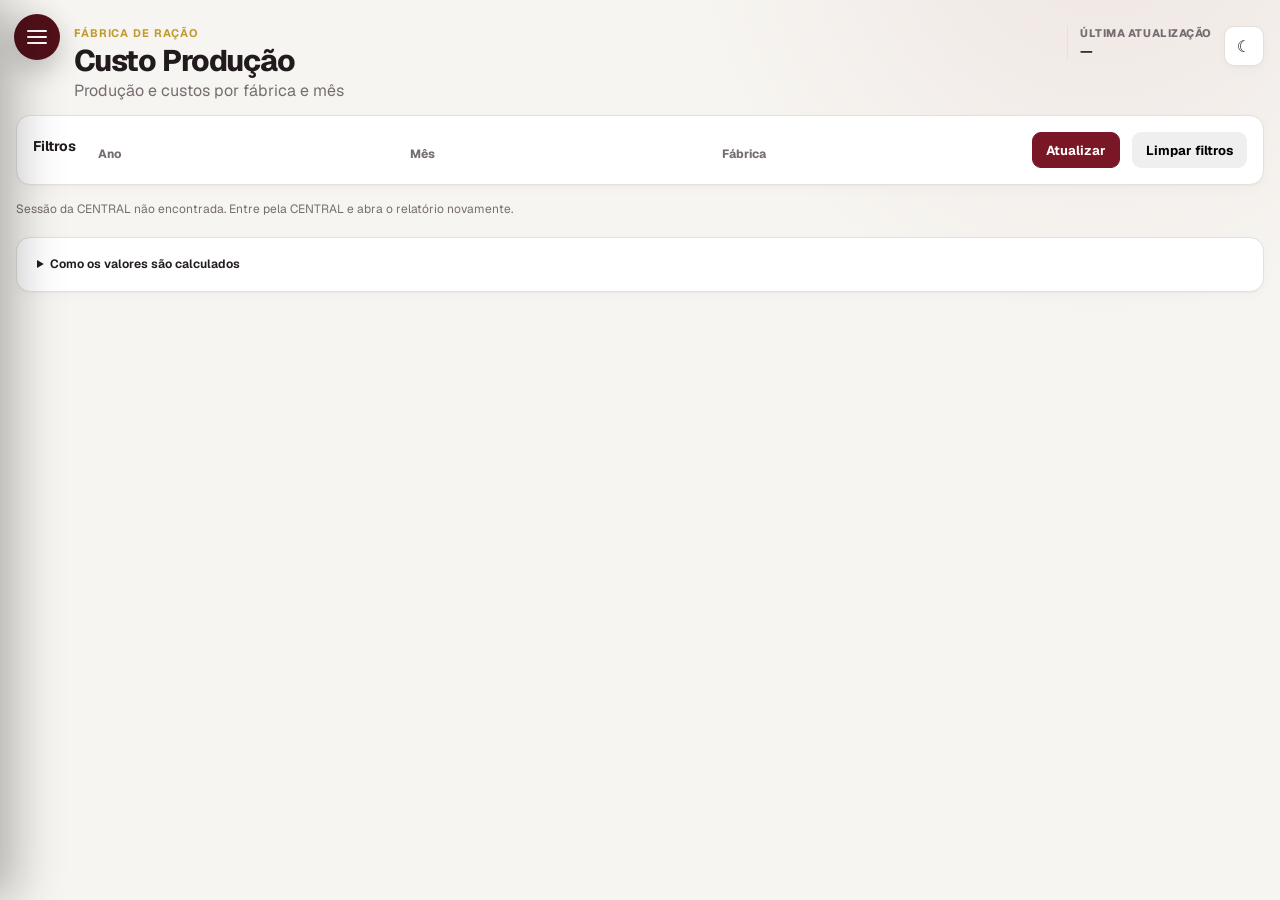
==== custo-producao.html @ 5d9fddc6 "Adiciona Custo Produção por fábrica e mês" ====
<!doctype html>
<html lang="pt-BR">
<head>
  <meta charset="utf-8"><meta name="viewport" content="width=device-width,initial-scale=1">
  <title>Custo Produção — Fábrica de Ração</title>
  <link rel="icon" href="assets/img/favicon-granja.png">
  <script>try{const t=localStorage.getItem('bi-fabrica-racao-theme');if(t)document.documentElement.dataset.theme=t;}catch(_){}</script>
  <link rel="stylesheet" href="assets/vendor/geist/index.css">
  <link rel="stylesheet" href="assets/css/app.css?v=20261118-filtros-indicador">
  <link rel="stylesheet" href="assets/css/custo-producao.css?v=20261127-1">
</head>
<body data-page="custo-producao">
<main class="app-shell">
  <header class="page-header">
    <div><p class="cost-eyebrow">FÁBRICA DE RAÇÃO</p><h1>Custo Produção</h1><p>Produção e custos por fábrica e mês</p></div>
    <div class="header-toolbar"><div class="update-meta"><span>Última atualização</span><strong id="costUpdated">—</strong></div><button class="icon-button" type="button" data-theme-toggle aria-label="Alternar tema"><span data-theme-icon>☾</span></button></div>
  </header>
  <section class="card cost-filters" aria-label="Filtros">
    <h2>Filtros</h2><div id="costFilters" class="cost-filter-fields"></div>
    <button class="button primary" id="costReload" type="button">Atualizar</button>
    <button class="button" id="costClear" type="button">Limpar filtros</button>
  </section>
  <p class="cost-context" id="costStatus" role="status">Consultando produção e custos…</p>
  <div id="costTables"></div>
  <details class="card cost-rules"><summary>Como os valores são calculados</summary>
    <p>Produção Ração: total de Produção Período, em kg. Dias de Produção: dias distintos com produção maior que zero no Resumo Gerencial. Produção Diária: produção do mês ÷ dias com produção.</p>
    <p>Matéria-prima, gastos operacionais e frete: totais de Custo Direto, Alocado Por Rateio e Frete Rateio da alocação por produto. Custo Total: soma desses três componentes. Custo/kg: cada custo ÷ produção total do mês.</p>
    <p>Variação: último mês selecionado menos o mês imediatamente anterior, quando disponível e selecionado. Nas três primeiras linhas compara quantidades; nas linhas de custos compara R$/kg. Os cálculos usam os valores sem arredondamento. Ausências aparecem como —.</p>
  </details>
</main>
<script src="assets/js/config.js"></script><script src="assets/js/api.js"></script>
<script src="assets/js/date-time.js"></script><script src="assets/js/theme.js"></script>
<script src="assets/js/filters.js"></script><script src="assets/js/custo-producao.js?v=20261127-1"></script>
<script src="assets/js/sidebar.js?v=custo-20261127-1"></script>
</body></html>
---- assets/vendor/geist/index.css ----
/* geist-cyrillic-ext-wght-normal */
@font-face {
  font-family: 'Geist Variable';
  font-style: normal;
  font-display: swap;
  font-weight: 100 900;
  src: url(./files/geist-cyrillic-ext-wght-normal.woff2) format('woff2-variations');
  unicode-range: U+0460-052F,U+1C80-1C8A,U+20B4,U+2DE0-2DFF,U+A640-A69F,U+FE2E-FE2F;
}

/* geist-cyrillic-wght-normal */
@font-face {
  font-family: 'Geist Variable';
  font-style: normal;
  font-display: swap;
  font-weight: 100 900;
  src: url(./files/geist-cyrillic-wght-normal.woff2) format('woff2-variations');
  unicode-range: U+0301,U+0400-045F,U+0490-0491,U+04B0-04B1,U+2116;
}

/* geist-vietnamese-wght-normal */
@font-face {
  font-family: 'Geist Variable';
  font-style: normal;
  font-display: swap;
  font-weight: 100 900;
  src: url(./files/geist-vietnamese-wght-normal.woff2) format('woff2-variations');
  unicode-range: U+0102-0103,U+0110-0111,U+0128-0129,U+0168-0169,U+01A0-01A1,U+01AF-01B0,U+0300-0301,U+0303-0304,U+0308-0309,U+0323,U+0329,U+1EA0-1EF9,U+20AB;
}

/* geist-latin-ext-wght-normal */
@font-face {
  font-family: 'Geist Variable';
  font-style: normal;
  font-display: swap;
  font-weight: 100 900;
  src: url(./files/geist-latin-ext-wght-normal.woff2) format('woff2-variations');
  unicode-range: U+0100-02BA,U+02BD-02C5,U+02C7-02CC,U+02CE-02D7,U+02DD-02FF,U+0304,U+0308,U+0329,U+1D00-1DBF,U+1E00-1E9F,U+1EF2-1EFF,U+2020,U+20A0-20AB,U+20AD-20C0,U+2113,U+2C60-2C7F,U+A720-A7FF;
}

/* geist-latin-wght-normal */
@font-face {
  font-family: 'Geist Variable';
  font-style: normal;
  font-display: swap;
  font-weight: 100 900;
  src: url(./files/geist-latin-wght-normal.woff2) format('woff2-variations');
  unicode-range: U+0000-00FF,U+0131,U+0152-0153,U+02BB-02BC,U+02C6,U+02DA,U+02DC,U+0304,U+0308,U+0329,U+2000-206F,U+20AC,U+2122,U+2191,U+2193,U+2212,U+2215,U+FEFF,U+FFFD;
}
---- assets/css/app.css ----
:root {
  color-scheme: light;

  --background: #f7f5f1;
  --foreground: #211b1d;

  --card: #ffffff;
  --card-foreground: #211b1d;

  --popover: #ffffff;
  --popover-foreground: #211b1d;

  --primary: #7a1726;
  --primary-foreground: #ffffff;
  --primary-2: #a52a3c;

  --secondary: #f2ede9;
  --secondary-foreground: #352d2f;

  --accent: #c29b2f;
  --accent-foreground: #211b1d;

  --muted: #f1ede8;
  --muted-foreground: #766d70;

  --border: #e6dfda;
  --input: #e6dfda;
  --ring: rgba(122, 23, 38, 0.24);

  --destructive: #a62532;

  --radius: 14px;

  --shadow-sm:
    0 1px 2px rgba(24, 18, 20, 0.03), 0 4px 14px rgba(24, 18, 20, 0.025);

  --shadow-md:
    0 1px 2px rgba(24, 18, 20, 0.04), 0 12px 34px rgba(24, 18, 20, 0.055);
}

.api-filter-progress { position:fixed; right:20px; bottom:18px; z-index:3000; display:flex; align-items:center; gap:10px; padding:12px 18px; border:1px solid var(--border); border-radius:10px; background:var(--card); color:var(--primary); box-shadow:0 5px 22px #0002; font-size:13px; font-weight:650; pointer-events:none; }
.api-filter-progress::before { content:""; width:15px; height:15px; border:2px solid var(--border); border-top-color:var(--primary); border-radius:50%; animation:api-filter-spin .8s linear infinite; }
@keyframes api-filter-spin { to { transform:rotate(360deg); } }
@media (prefers-reduced-motion:reduce) { .api-filter-progress::before { animation:none; } }

:root[data-theme="dark"] {
  color-scheme: dark;

  --background: #111113;
  --foreground: #f3eeee;

  --card: #171719;
  --card-foreground: #f3eeee;

  --popover: #1b1b1e;
  --popover-foreground: #f3eeee;

  --primary: #b84b5e;
  --primary-foreground: #ffffff;
  --primary-2: #8d2538;

  --secondary: #232326;
  --secondary-foreground: #f0e9e9;

  --accent: #d1ad42;
  --accent-foreground: #171719;

  --muted: #222225;
  --muted-foreground: #aaa0a3;

  --border: #2e2e33;
  --input: #333338;
  --ring: rgba(184, 75, 94, 0.28);

  --destructive: #d1505b;

  --shadow-sm: 0 1px 2px rgba(0, 0, 0, 0.28);

  --shadow-md: 0 16px 42px rgba(0, 0, 0, 0.32);
}

* {
  box-sizing: border-box;
}

html,
body {
  margin: 0;
  min-height: 100%;
}

body {
  background:
    radial-gradient(
      circle at 86% -10%,
      color-mix(in srgb, var(--primary) 7%, transparent),
      transparent 28%
    ),
    var(--background);

  color: var(--foreground);

  font-family:
    Inter,
    ui-sans-serif,
    system-ui,
    -apple-system,
    BlinkMacSystemFont,
    "Segoe UI",
    sans-serif;

  -webkit-font-smoothing: antialiased;
}

button,
select,
input {
  font: inherit;
}

.hidden {
  display: none !important;
}

.app-shell {
  width: min(1760px, calc(100% - 32px));
  margin: 0 auto;
  padding: 26px 0 42px;
}

.page-header {
  display: flex;
  align-items: flex-start;
  justify-content: space-between;
  gap: 24px;

  margin-bottom: 14px;
}

.page-header h1 {
  margin: 0 0 4px;

  font-size: clamp(23.8px, 1.785vw, 32.3px);
  line-height: 1.05;

  font-weight: 760;
  letter-spacing: -0.04em;
}

.page-header p {
  margin: 0;

  color: var(--muted-foreground);

  font-size: 13px;
}

.eyebrow {
  color: var(--accent);

  font-size: 10px;
  font-weight: 800;

  letter-spacing: 0.07em;
  text-transform: uppercase;
}

.header-toolbar {
  display: flex;
  align-items: center;
  gap: 10px;
}

.icon-button {
  min-width: 40px;
  height: 40px;

  display: inline-flex;
  align-items: center;
  justify-content: center;
  gap: 8px;

  padding: 0 11px;

  border: 1px solid var(--border);
  border-radius: 10px;

  background: var(--card);
  color: var(--foreground);

  cursor: pointer;
  text-decoration: none;

  box-shadow: var(--shadow-sm);
}

.icon-button:hover {
  background: var(--secondary);
}

.icon-button-label {
  min-width: auto;

  color: var(--primary);

  font-size: 12px;
  font-weight: 700;
}

.update-meta {
  padding-left: 12px;

  border-left: 1px solid var(--border);
}

.update-meta span {
  display: block;

  margin-bottom: 2px;

  color: var(--muted-foreground);

  font-size: 9px;
  font-weight: 800;

  letter-spacing: 0.05em;
  text-transform: uppercase;
}

.update-meta strong {
  display: block;

  font-size: 11px;
  font-weight: 650;
}

.card {
  border: 1px solid var(--border);
  border-radius: var(--radius);

  background: var(--card);
  color: var(--card-foreground);

  box-shadow: var(--shadow-sm);
}

.filter-card {
  margin-bottom: 16px;
  padding: 14px;
}

.filter-card-top {
  display: flex;
  align-items: flex-start;
  justify-content: space-between;
  gap: 16px;

  margin-bottom: 12px;
}

.filter-card-top h2 {
  margin: 0;

  font-size: 13px;
}

.filter-card-top p {
  margin: 2px 0 0;

  color: var(--muted-foreground);

  font-size: 10px;
}

.filters-grid {
  display: grid;
  gap: 9px;
}

.first-page-filters {
  grid-template-columns: repeat(6, minmax(145px, 1fr));
}

.details-filters {
  grid-template-columns: repeat(5, minmax(145px, 1fr));
}

.filter-field {
  min-width: 0;
}

.filter-field > span {
  display: block;

  margin: 0 0 5px 2px;

  color: var(--muted-foreground);

  font-size: 9px;
  font-weight: 750;
}

.filter-field select {
  width: 100%;
  min-height: 40px;

  padding: 0 11px;

  border: 1px solid var(--input);
  border-radius: 9px;

  background: var(--background);
  color: var(--foreground);
}

.button {
  min-height: 36px;

  padding: 0 13px;

  border: 1px solid transparent;
  border-radius: 9px;

  cursor: pointer;

  font-size: 11px;
  font-weight: 700;
}

.button-ghost-danger {
  border-color: color-mix(in srgb, var(--destructive) 22%, var(--border));

  background: color-mix(in srgb, var(--destructive) 8%, var(--card));

  color: var(--destructive);
}

.button-ghost-danger:hover {
  background: var(--destructive);
  color: #fff;
}

/* Choices.js */
.choices {
  margin: 0 !important;
}

.choices__inner {
  min-height: 40px !important;

  display: flex;
  align-items: center;

  padding: 6px 32px 6px 10px !important;

  border: 1px solid var(--input) !important;
  border-radius: 9px !important;

  background: var(--background) !important;
  color: var(--foreground) !important;

  font-size: 12px !important;
}

.is-focused .choices__inner,
.is-open .choices__inner {
  border-color: var(--primary) !important;

  box-shadow: 0 0 0 3px var(--ring) !important;
}

.choices__list--single {
  padding: 0 !important;
}

.choices__list--dropdown,
.choices__list[aria-expanded] {
  z-index: 60 !important;

  margin-top: 6px !important;

  border: 1px solid var(--border) !important;
  border-radius: 10px !important;

  background: var(--popover) !important;
  color: var(--popover-foreground) !important;

  box-shadow: var(--shadow-md) !important;
}

.choices__input {
  border: 1px solid var(--border) !important;
  border-radius: 8px !important;

  background: var(--background) !important;
  color: var(--foreground) !important;
}

.choices__item--selectable.is-highlighted {
  background: var(--secondary) !important;
  color: var(--foreground) !important;
}

/* Alert */
.alert {
  margin-bottom: 14px;
  padding: 11px 13px;

  border-radius: 10px;

  font-size: 11px;
}

.alert-error {
  border: 1px solid color-mix(in srgb, var(--destructive) 34%, var(--border));

  background: color-mix(in srgb, var(--destructive) 9%, var(--card));

  color: var(--destructive);
}

/* First page grid */
.dashboard-grid {
  display: grid;
  grid-template-columns: repeat(3, minmax(0, 1fr));

  gap: 12px;
}

.metric-card {
  min-width: 0;

  padding: 13px;

  border: 1px solid var(--border);
  border-radius: var(--radius);

  background: var(--card);

  box-shadow: var(--shadow-sm);
}

.metric-card-wide {
  grid-column: span 2;
}

.metric-card-header {
  display: flex;
  align-items: center;
  justify-content: space-between;
  gap: 10px;

  padding-bottom: 9px;
  margin-bottom: 3px;

  border-bottom: 1px solid var(--border);
}

.metric-card-header h2 {
  margin: 0;

  color: var(--primary);

  font-size: 13px;
}

.metric-card-header p {
  margin: 2px 0 0;

  color: var(--muted-foreground);

  font-size: 9px;
}

.card-actions {
  display: flex;
  align-items: center;
  gap: 5px;
}

.mini-button,
.details-button {
  height: 28px;

  display: inline-flex;
  align-items: center;
  justify-content: center;

  padding: 0 8px;

  border: 1px solid var(--border);
  border-radius: 8px;

  background: var(--background);
  color: var(--muted-foreground);

  cursor: pointer;
  text-decoration: none;

  font-size: 9px;
  font-weight: 700;
}

.details-button:hover,
.mini-button:hover {
  background: var(--secondary);
  color: var(--primary);
}

.metric-table-wrapper {
  width: 100%;
  overflow-x: auto;

  scrollbar-width: thin;
}

.metric-table {
  width: 100%;
  min-width: 410px;

  border-collapse: separate;
  border-spacing: 0;

  font-size: 10px;
}

.metric-table th,
.metric-table td {
  padding: 5px 7px;

  border-bottom: 1px solid var(--border);

  text-align: right;
  white-space: nowrap;

  font-variant-numeric: tabular-nums;
}

.metric-table thead th {
  background: var(--card);
  color: var(--primary);

  font-size: 9px;
}

.metric-table .month-cell {
  text-align: left;

  color: var(--muted-foreground);
}

.metric-table tbody tr:hover {
  background: var(--secondary);
}

.metric-table .total-row {
  background: var(--secondary);

  font-weight: 800;
}

.metric-table .total-row .month-cell {
  color: var(--primary);
}

.metric-value-link {
  display: block;

  margin: -5px -7px;
  padding: 5px 7px;

  color: inherit;
  text-decoration: none;

  border-radius: 5px;
}

.metric-value-link:hover {
  background: color-mix(in srgb, var(--primary) 8%, transparent);

  color: var(--primary);
}

.table-sort-button {
  width: 100%;

  display: inline-flex;
  align-items: center;
  justify-content: flex-end;
  gap: 3px;

  padding: 0;

  border: 0;

  background: transparent;
  color: inherit;

  cursor: pointer;

  font: inherit;
  font-weight: inherit;
}

.table-sort-button-month {
  justify-content: flex-start;
}

.sort-icon {
  color: var(--muted-foreground);

  font-size: 8px;
}

.skeleton {
  height: 330px;

  border: 1px solid var(--border);
  border-radius: var(--radius);

  background: linear-gradient(
    90deg,
    var(--card) 0%,
    var(--secondary) 45%,
    var(--card) 100%
  );

  background-size: 220% 100%;

  animation: skeleton 1.2s ease infinite;
}

@keyframes skeleton {
  to {
    background-position: -120% 0;
  }
}

/* Details */
.back-link {
  display: inline-block;

  margin-bottom: 9px;

  color: var(--primary);

  text-decoration: none;

  font-size: 10px;
  font-weight: 700;
}

.details-top-grid {
  display: grid;
  grid-template-columns:
    minmax(190px, 0.62fr)
    minmax(0, 1.5fr)
    minmax(0, 1.5fr);

  gap: 12px;

  margin-bottom: 12px;
}

.metric-summary-card,
.chart-card {
  padding: 15px;
}

.card-heading-row {
  display: flex;
  align-items: flex-start;
  justify-content: space-between;
  gap: 12px;
}

.card-heading-row h2 {
  margin: 2px 0 0;

  font-size: 14px;
}

.card-heading-row p {
  margin: 3px 0 0;

  color: var(--muted-foreground);

  font-size: 10px;
}

.card-kicker {
  color: var(--muted-foreground);

  font-size: 9px;
  font-weight: 800;

  text-transform: uppercase;
  letter-spacing: 0.055em;
}

.metric-summary-value {
  margin-top: 38px;

  font-size: clamp(38px, 4vw, 58px);
  font-weight: 760;

  letter-spacing: -0.055em;
}

.metric-summary-caption {
  margin-top: 6px;

  color: var(--muted-foreground);

  font-size: 10px;
}

.mini-link {
  color: var(--primary);

  font-size: 9px;
  font-weight: 700;

  text-decoration: none;
}

.chart {
  width: 100%;
}

.chart-ranking {
  height: 360px;
}

.ranking-scroll { overflow-y:auto; overflow-x:hidden; overscroll-behavior:contain; scrollbar-gutter:stable; min-width:0; }
.ranking-scroll:focus-visible { outline:2px solid var(--primary); outline-offset:2px; }
.ranking-context, .ranking-reconciliation { color:var(--muted-foreground); font-size:12px; line-height:1.5; margin:6px 0 12px; }
.ranking-reconciliation { padding-top:10px; border-top:1px solid var(--border); }

.chart-evolution {
  height: 390px;
}

.evolution-card {
  padding: 15px;
}

.updating-pill {
  position: fixed;
  right: 18px;
  bottom: 18px;

  z-index: 1000;

  display: inline-flex;
  align-items: center;
  gap: 8px;

  padding: 9px 12px;

  border: 1px solid var(--border);
  border-radius: 999px;

  background: var(--popover);
  color: var(--popover-foreground);

  box-shadow: var(--shadow-md);

  font-size: 10px;
  font-weight: 700;
}

.spinner {
  width: 12px;
  height: 12px;

  border: 2px solid var(--border);
  border-top-color: var(--primary);
  border-radius: 50%;

  animation: spin 0.65s linear infinite;
}

@keyframes spin {
  to {
    transform: rotate(360deg);
  }
}

/* Dialog */
.dialog-layer {
  position: fixed;
  inset: 0;

  z-index: 9999;

  display: grid;
  place-items: center;

  padding: 18px;
}

.dialog-backdrop {
  position: absolute;
  inset: 0;

  background: rgba(0, 0, 0, 0.44);
  backdrop-filter: blur(4px);
}

.dialog-card {
  position: relative;
  z-index: 1;

  width: min(620px, 100%);
  max-height: 90vh;

  overflow-y: auto;

  padding: 18px;

  border: 1px solid var(--border);
  border-radius: 16px;

  background: var(--popover);
  color: var(--popover-foreground);

  box-shadow: var(--shadow-md);
}

.dialog-header {
  display: flex;
  align-items: flex-start;
  justify-content: space-between;
  gap: 18px;

  margin-bottom: 16px;
}

.dialog-header h2 {
  margin: 3px 0 0;
}

.info-block {
  margin-bottom: 14px;
}

.info-block > span {
  display: block;

  margin-bottom: 5px;

  color: var(--muted-foreground);

  font-size: 9px;
  font-weight: 800;

  text-transform: uppercase;
}

.info-block p {
  margin: 0;

  font-size: 12px;
  line-height: 1.55;
}

.code-inline {
  padding: 10px;

  border: 1px solid var(--border);
  border-radius: 9px;

  background: var(--background);

  font-family: Consolas, monospace;
  font-size: 11px;
}

.notice {
  margin: 12px 0;
  padding: 10px;

  border: 1px solid var(--border);
  border-radius: 9px;

  background: color-mix(in srgb, var(--accent) 10%, var(--card));

  font-size: 11px;
}

.notice p {
  margin: 4px 0 0;
}

.code-details summary {
  cursor: pointer;

  color: var(--primary);

  font-size: 10px;
  font-weight: 700;
}

.code-details pre {
  overflow-x: auto;

  padding: 12px;

  border-radius: 10px;

  background: #0d0d0f;
  color: #f4efef;

  font-size: 10px;
}

/* Formulas page compatibility */
.formula-grid {
  display: grid;
  grid-template-columns: repeat(2, minmax(0, 1fr));

  gap: 12px;
}

.formula-card {
  padding: 15px;

  border: 1px solid var(--border);
  border-radius: var(--radius);

  background: var(--card);

  box-shadow: var(--shadow-sm);
}

.formula-title h2 {
  margin: 0;

  color: var(--primary);
}

.formula-title span {
  color: var(--muted-foreground);

  font-size: 9px;
}

.formula-section {
  margin-top: 13px;
}

.formula-section strong {
  display: block;

  margin-bottom: 5px;

  color: var(--muted-foreground);

  font-size: 9px;

  text-transform: uppercase;
}

.formula-section p {
  margin: 0;

  font-size: 11px;
}

/* Responsive */
@media (max-width: 1300px) {
  .first-page-filters {
    grid-template-columns: repeat(3, minmax(180px, 1fr));
  }

  .details-filters {
    grid-template-columns: repeat(3, minmax(170px, 1fr));
  }

  .dashboard-grid {
    grid-template-columns: repeat(2, minmax(0, 1fr));
  }

  .details-top-grid {
    grid-template-columns: repeat(2, minmax(0, 1fr));
  }

  .metric-summary-card {
    grid-column: 1 / -1;
  }
}

@media (max-width: 780px) {
  .app-shell {
    width: min(100% - 18px, 1760px);
    padding-top: 16px;
  }

  .page-header {
    flex-direction: column;
    gap: 12px;
  }

  .header-toolbar {
    width: 100%;
  }

  .update-meta {
    margin-left: auto;
  }

  .filter-card-top p {
    display: none;
  }

  .first-page-filters,
  .details-filters,
  .dashboard-grid,
  .details-top-grid,
  .formula-grid {
    grid-template-columns: 1fr;
  }

  .metric-card-wide {
    grid-column: span 1;
  }

  .chart-ranking {
    height: 330px;
  }

  .chart-evolution {
    height: 350px;
  }

  .metric-summary-card {
    grid-column: auto;
  }
}

/* ============================================================
   V5.1 - LEGIBILIDADE E FILTROS NATIVOS ESTÁVEIS
   ============================================================ */

body {
  font-size: 15px;
}

.page-header h1 {
  font-size: clamp(28.9px, 2.0825vw, 37.4px);
}

.page-header p {
  font-size: 15px;
}

.eyebrow {
  font-size: 12px;
}

.update-meta span {
  font-size: 10px;
}

.update-meta strong {
  font-size: 13px;
}

.icon-button-label {
  font-size: 13px;
}

.filter-card-top h2 {
  font-size: 15px;
}

.filter-card-top p {
  font-size: 12px;
}

.filter-field > span {
  margin-bottom: 6px;
  font-size: 11px;
}

.filter-field select {
  min-height: 44px;
  padding: 0 38px 0 12px;

  border: 1px solid var(--input);
  border-radius: 10px;

  background-color: var(--background);
  color: var(--foreground);

  font-size: 14px;

  cursor: pointer;

  outline: none;

  transition:
    border-color 0.16s ease,
    box-shadow 0.16s ease,
    background-color 0.16s ease;
}

.filter-field select:hover {
  border-color: color-mix(in srgb, var(--primary) 45%, var(--border));
}

.filter-field select:focus {
  border-color: var(--primary);

  box-shadow: 0 0 0 3px var(--ring);
}

.button {
  font-size: 12px;
}

.metric-card-header h2 {
  font-size: 15px;
}

.metric-card-header p {
  font-size: 11px;
}

.mini-button,
.details-button {
  height: 30px;
  font-size: 10px;
}

.metric-table {
  min-width: 430px;
  font-size: 11.5px;
}

.metric-table thead th {
  font-size: 10.5px;
}

.metric-table th,
.metric-table td {
  padding: 6px 8px;
}

.card-heading-row h2 {
  font-size: 16px;
}

.card-heading-row p,
.metric-summary-caption {
  font-size: 11px;
}

.card-kicker {
  font-size: 10px;
}

.back-link {
  font-size: 11px;
}

.formula-title h2 {
  font-size: 17px;
}

.formula-section strong {
  font-size: 10px;
}

.formula-section p {
  font-size: 12px;
}

/* A V5.1 não depende mais de Choices.js.
   Mantemos esse fallback para evitar qualquer resíduo visual
   caso o navegador ainda tenha o CSS antigo em cache. */
.choices {
  display: none !important;
}

.filter-field select {
  display: block !important;
  visibility: visible !important;
  opacity: 1 !important;
  pointer-events: auto !important;
  position: relative !important;
  z-index: 2;
}

@media (max-width: 780px) {
  .page-header h1 {
    font-size: 25.5px;
  }

  .filter-field select {
    min-height: 46px;
    font-size: 15px;
  }

  .metric-table {
    font-size: 12px;
  }
}

/* ============================================================
   V5.2 - GEIST + +1 ponto de legibilidade
   ============================================================ */

body {
  font-family:
    "Geist Variable",
    "Geist",
    ui-sans-serif,
    system-ui,
    -apple-system,
    BlinkMacSystemFont,
    "Segoe UI",
    sans-serif;

  font-size: 16px;
}

.page-header h1 {
  font-size: clamp(29.75px, 2.125vw, 38.25px);
}

.page-header p {
  font-size: 16px;
}

.eyebrow {
  font-size: 13px;
}

.update-meta span {
  font-size: 11px;
}

.update-meta strong,
.icon-button-label {
  font-size: 14px;
}

.filter-card-top h2 {
  font-size: 16px;
}

.filter-card-top p {
  font-size: 13px;
}

.filter-field > span {
  font-size: 12px;
}

.filter-field select {
  min-height: 46px;
  font-size: 15px;
}

.button {
  font-size: 13px;
}

.metric-card-header h2 {
  font-size: 16px;
}

.metric-card-header p {
  font-size: 12px;
}

.mini-button,
.details-button {
  font-size: 11px;
}

.metric-table {
  font-size: 12.5px;
}

.metric-table thead th {
  font-size: 11.5px;
}

.card-heading-row h2 {
  font-size: 17px;
}

.card-heading-row p,
.metric-summary-caption {
  font-size: 12px;
}

.card-kicker,
.back-link {
  font-size: 11px;
}

.details-filters-with-indicator {
  grid-template-columns: repeat(6, minmax(140px, 1fr));
}

/* Primeira tela passa a ter 7 filtros: 3 + 4 em telas intermediárias. */
.first-page-filters {
  grid-template-columns: repeat(7, minmax(130px, 1fr));
}

@media (max-width: 1500px) {
  .first-page-filters {
    grid-template-columns: repeat(4, minmax(160px, 1fr));
  }

  .details-filters-with-indicator {
    grid-template-columns: repeat(3, minmax(170px, 1fr));
  }
}

@media (max-width: 780px) {
  .page-header h1 {
    font-size: 26.35px;
  }

  .first-page-filters,
  .details-filters-with-indicator {
    grid-template-columns: 1fr;
  }

  .filter-field select {
    font-size: 16px;
  }

  .metric-table {
    font-size: 13px;
  }
}

/* ============================================================
   V6 STATIC / MOBILE
   ============================================================ */

.static-note {
  margin-top: 8px;
  font-size: 12px;
  color: var(--muted-foreground);
}

@media (max-width: 640px) {
  .app-shell {
    padding-left: 14px;
    padding-right: 14px;
  }

  .page-header {
    gap: 18px;
  }

  .header-toolbar {
    width: 100%;
    justify-content: space-between;
    flex-wrap: wrap;
  }

  .filter-card {
    padding: 14px;
  }

  .metric-card {
    min-width: 0;
  }

  .metric-card-header {
    align-items: flex-start;
    gap: 12px;
  }

  .metric-table-wrapper {
    -webkit-overflow-scrolling: touch;
    scrollbar-width: thin;
  }

  .metric-value-link {
    min-height: 32px;
    display: inline-flex;
    align-items: center;
  }

  .chart {
    min-height: 330px;
  }

  .chart-ranking {
    min-height: 420px;
  }

  .chart-evolution {
    min-height: 360px;
  }
}

/* ============================================================
   V7.2 - PERÍODO + CHECKBOX MULTISELECT
   ============================================================ */

.date-range-toolbar {
  width: min(560px, 100%);
  margin: -10px 0 12px auto;
  padding: 10px 12px;

  display: grid;
  grid-template-columns:
    auto minmax(130px, 1fr)
    auto minmax(130px, 1fr)
    32px;
  align-items: end;
  gap: 8px;

  border: 1px solid var(--border);
  border-radius: 12px;

  background: var(--card);
  box-shadow: var(--shadow-sm);
}

.date-range-title {
  align-self: center;
  display: flex;
  flex-direction: column;
  padding-right: 4px;
}

.date-range-title span,
.date-range-field span {
  font-size: 10px;
  font-weight: 750;
  color: var(--muted-foreground);
  text-transform: uppercase;
  letter-spacing: 0.04em;
}

.date-range-title strong {
  font-size: 12px;
  white-space: nowrap;
}

.date-range-field {
  display: flex;
  flex-direction: column;
  gap: 4px;
}

.date-range-field input {
  width: 100%;
  min-height: 36px;
  padding: 0 9px;

  border: 1px solid var(--input);
  border-radius: 9px;

  color: var(--foreground);
  background: var(--background);

  font: inherit;
  font-size: 12px;
  outline: none;
}

.date-range-field input:focus {
  border-color: var(--primary);
  box-shadow: 0 0 0 3px var(--ring);
}

.date-range-between {
  align-self: end;
  padding-bottom: 9px;
  font-size: 11px;
  color: var(--muted-foreground);
}

.date-range-clear {
  width: 32px;
  height: 36px;
  display: inline-flex;
  align-items: center;
  justify-content: center;

  border: 1px solid var(--border);
  border-radius: 9px;

  background: transparent;
  color: var(--muted-foreground);

  cursor: pointer;
  font-size: 18px;
}

.date-range-clear:hover {
  color: var(--foreground);
  background: var(--muted);
}

.checkbox-multiselect {
  position: relative;
  width: 100%;
}

.checkbox-multiselect-trigger {
  width: 100%;
  min-height: 40px;
  padding: 0 11px;

  display: flex;
  align-items: center;
  justify-content: space-between;
  gap: 10px;

  border: 1px solid var(--input);
  border-radius: 9px;

  background: var(--background);
  color: var(--foreground);

  font: inherit;
  font-size: 12px;
  text-align: left;
  cursor: pointer;
  outline: none;
}

.checkbox-multiselect-trigger:hover {
  border-color: color-mix(in srgb, var(--primary) 45%, var(--border));
}

.checkbox-multiselect.open .checkbox-multiselect-trigger {
  border-color: var(--primary);
  box-shadow: 0 0 0 3px var(--ring);
}

.checkbox-multiselect-trigger.has-selection .checkbox-multiselect-label {
  font-weight: 700;
}

.checkbox-multiselect-label {
  overflow: hidden;
  text-overflow: ellipsis;
  white-space: nowrap;
}

.checkbox-multiselect-chevron {
  flex: 0 0 auto;
  transition: transform 0.16s ease;
}

.checkbox-multiselect.open .checkbox-multiselect-chevron {
  transform: rotate(180deg);
}

.checkbox-multiselect-panel {
  position: absolute;
  z-index: 90;
  top: calc(100% + 6px);
  left: 0;

  width: max(100%, 260px);
  max-width: 380px;
  display: none;

  border: 1px solid var(--border);
  border-radius: 12px;

  background: var(--popover);
  color: var(--popover-foreground);
  box-shadow: var(--shadow-md);

  overflow: hidden;
}

.checkbox-multiselect.open .checkbox-multiselect-panel {
  display: block;
}

.checkbox-multiselect-search-wrap {
  padding: 9px;
  border-bottom: 1px solid var(--border);
}

.checkbox-multiselect-search {
  width: 100%;
  min-height: 36px;
  padding: 0 10px;

  border: 1px solid var(--input);
  border-radius: 8px;

  background: var(--background);
  color: var(--foreground);

  font: inherit;
  font-size: 12px;
  outline: none;
}

.checkbox-multiselect-search:focus {
  border-color: var(--primary);
}

.checkbox-multiselect-list {
  max-height: 290px;
  overflow-y: auto;
  padding: 6px;
}

.checkbox-option {
  min-height: 36px;
  padding: 6px 8px;

  display: flex;
  align-items: center;
  gap: 9px;

  border-radius: 8px;

  cursor: pointer;
  user-select: none;
  font-size: 12px;
}

.checkbox-option[hidden] { display: none; }

.checkbox-option:hover {
  background: var(--muted);
}

.checkbox-option input {
  width: 16px;
  height: 16px;
  margin: 0;
  accent-color: var(--primary);
}

.checkbox-option-all {
  margin-bottom: 4px;
  border-bottom: 1px solid var(--border);
  border-radius: 8px 8px 0 0;
  font-weight: 700;
}

.formula-fx {
  font-size: 10px;
  font-weight: 850;
  letter-spacing: -0.02em;
}

@media (max-width: 860px) {
  .date-range-toolbar {
    width: 100%;
    margin-top: 0;
    grid-template-columns:
      minmax(0, 1fr)
      minmax(0, 1fr)
      32px;
  }

  .date-range-title {
    grid-column: 1 / -1;
  }

  .date-range-between {
    display: none;
  }

  .checkbox-multiselect-panel {
    width: 100%;
    max-width: none;
  }
}

/* ============================================================
   V7.3 - ANO/MÊS CHECKBOX NAS DUAS TELAS
   ============================================================ */

.first-page-filters {
  grid-template-columns: repeat(9, minmax(118px, 1fr));
}

.checkbox-multiselect-panel {
  min-width: 220px;
}

.checkbox-option {
  min-height: 34px;
  padding: 7px 9px;
  border-radius: 0;
}

.checkbox-option-all {
  margin-bottom: 2px;
  border-bottom: 1px solid var(--border);
}

.checkbox-option input {
  flex: 0 0 auto;
}

@media (max-width: 1500px) {
  .first-page-filters {
    grid-template-columns: repeat(5, minmax(145px, 1fr));
  }
}

@media (max-width: 980px) {
  .first-page-filters {
    grid-template-columns: repeat(3, minmax(145px, 1fr));
  }
}

@media (max-width: 640px) {
  .first-page-filters {
    grid-template-columns: 1fr;
  }
}

/* ============================================================
   V7.4 - ANO/MÊS PRIMEIROS + FILTRO EFETIVO
   ============================================================ */

.first-page-filters {
  grid-template-columns: repeat(9, minmax(118px, 1fr));
}

@media (max-width: 1500px) {
  .first-page-filters {
    grid-template-columns: repeat(5, minmax(145px, 1fr));
  }
}

@media (max-width: 980px) {
  .first-page-filters {
    grid-template-columns: repeat(3, minmax(145px, 1fr));
  }
}

@media (max-width: 640px) {
  .first-page-filters {
    grid-template-columns: 1fr;
  }
}

/* Allow grid/flex children to shrink to the viewport. */
.app-shell,
.filters-grid > *,
.details-top-grid > *,
.dashboard-grid > *,
.formula-grid > *,
.page-header > *,
.card-heading-row > *,
.filter-card-top > *,
.chart-card,
.chart-ranking,
.chart-evolution,
.metric-summary-card {
  min-width: 0;
}

.chart {
  width: 100%;
  max-width: 100%;
}

.page-header h1,
.card-heading-row h2,
.metric-summary-value,
.checkbox-option span {
  overflow-wrap: anywhere;
}

.checkbox-multiselect-panel {
  min-width: 0;
  width: 100%;
  max-width: 100%;
}

.checkbox-multiselect-label {
  min-width: 0;
}

@media (max-width: 780px) {
  .filter-card-top,
  .metric-card-header {
    flex-wrap: wrap;
  }

  .metric-summary-value {
    font-size: clamp(30px, 9vw, 48px);
  }
}

/* ==========================================================
   V7.6 - NAVEGAÇÃO LATERAL GRANA BRASÍLIA
   ========================================================== */

:root {
  --brand-sidebar: #521019;
  --brand-sidebar-hover: #641522;
  --brand-sidebar-active: #6f1b28;
  --brand-sidebar-gold: #c69b19;
}

.side-nav-root {
  position: fixed;
  inset: 0 auto 0 0;
  z-index: 1400;
  pointer-events: none;
}

.side-nav-rail {
  position: fixed;
  left: 0;
  top: 18px;
  width: 48px;
  min-height: 92px;
  padding: 10px 7px;
  border: 0;
  border-radius: 0 12px 12px 0;
  background: var(--brand-sidebar);
  box-shadow: 0 10px 28px rgb(0 0 0 / 22%);
  color: #fff;
  display: flex;
  flex-direction: column;
  align-items: center;
  justify-content: center;
  gap: 12px;
  cursor: pointer;
  pointer-events: auto;
  transition:
    transform 0.18s ease,
    background 0.18s ease;
}

.side-nav-rail:hover {
  background: var(--brand-sidebar-hover);
  transform: translateX(2px);
}

.side-nav-mark {
  width: 30px;
  height: 30px;
  object-fit: contain;
}

.side-nav-hamburger {
  width: 21px;
  display: grid;
  gap: 4px;
}

.side-nav-hamburger i {
  height: 2px;
  width: 100%;
  display: block;
  background: currentColor;
  border-radius: 999px;
}

.side-nav-overlay {
  position: fixed;
  inset: 0;
  background: rgb(8 13 22 / 45%);
  opacity: 0;
  visibility: hidden;
  pointer-events: none;
  transition:
    opacity 0.2s ease,
    visibility 0.2s ease;
}

.side-nav-panel {
  position: fixed;
  inset: 0 auto 0 0;
  width: min(270px, calc(100vw - 40px));
  padding: 18px 14px 22px;
  background: linear-gradient(180deg, #521019 0%, #451019 100%);
  color: #fff;
  box-shadow: 18px 0 48px rgb(0 0 0 / 30%);
  transform: translateX(-102%);
  pointer-events: auto;
  transition: transform 0.22s ease;
  display: flex;
  flex-direction: column;
}

.side-nav-root.open .side-nav-panel {
  transform: translateX(0);
}
.side-nav-root.open .side-nav-overlay {
  opacity: 1;
  visibility: visible;
  pointer-events: auto;
}
.side-nav-root.open .side-nav-rail {
  visibility: hidden;
}

.side-nav-brand {
  padding: 2px 4px 0;
}

.side-nav-panel-head {
  display: flex;
  align-items: flex-start;
  justify-content: space-between;
  gap: 10px;
}

.side-nav-logo {
  width: 185px;
  max-width: calc(100% - 42px);
  height: auto;
  object-fit: contain;
}

.side-nav-close {
  width: 32px;
  height: 32px;
  border: 1px solid rgb(255 255 255 / 16%);
  border-radius: 8px;
  background: transparent;
  color: rgb(255 255 255 / 84%);
  font: inherit;
  font-size: 22px;
  line-height: 1;
  cursor: pointer;
}

.side-nav-close:hover {
  background: rgb(255 255 255 / 8%);
}

.side-nav-section-title {
  margin-top: 10px;
  padding: 0 2px 7px;
  color: var(--brand-sidebar-gold);
  border-bottom: 1px solid rgb(198 155 25 / 30%);
  font-size: 11px;
  line-height: 1.2;
  font-weight: 800;
  letter-spacing: 0.02em;
  text-align: center;
  width: 100%;
  display: block; /* ou block, se já não for */
}

.side-nav-links {
  display: grid;
  gap: 3px;
  padding: 4px 4px 0;
}

.side-nav-link {
  min-height: 36px;
  padding: 8px 10px;
  display: flex;
  align-items: center;
  border-left: 3px solid transparent;
  border-radius: 3px;
  color: rgb(255 255 255 / 76%);
  text-decoration: none;
  font-size: 13px;
  font-weight: 500;
  transition:
    background 0.15s ease,
    color 0.15s ease,
    border-color 0.15s ease;
}

.side-nav-link:hover {
  color: #fff;
  background: rgb(255 255 255 / 5%);
}

.side-nav-link.active {
  color: #fff;
  background: var(--brand-sidebar-active);
  border-left-color: var(--brand-sidebar-gold);
  font-weight: 700;
}

body.side-nav-open {
  overflow: hidden;
}

/* Lotes em criação */
.lotes-kpi-grid {
  display: grid;
  grid-template-columns: repeat(5, minmax(0, 1fr));
  gap: 14px;
  margin: 18px 0;
}

.lotes-kpi {
  min-width: 0;
  padding: 18px;
}

.lotes-kpi .card-heading-row {
  align-items: flex-start;
}

.lotes-kpi-label {
  color: var(--muted-foreground);
  font-size: 0.84rem;
  font-weight: 650;
}

.lotes-kpi-value {
  margin-top: 10px;
  font-size: clamp(1.45rem, 2.6vw, 2.15rem);
  line-height: 1;
  font-weight: 760;
  letter-spacing: -0.04em;
}

.lotes-kpi-caption {
  margin-top: 8px;
  color: var(--muted-foreground);
  font-size: 0.78rem;
}

.formula-mini-button {
  width: 30px;
  height: 30px;
  border: 1px solid var(--border);
  border-radius: 9px;
  background: var(--secondary);
  color: var(--foreground);
  cursor: pointer;
  font: inherit;
  font-weight: 700;
}

.lotes-table-card {
  overflow: hidden;
}

.lotes-table-wrap {
  overflow: auto;
  max-height: 62vh;
}

.lotes-table {
  width: 100%;
  border-collapse: separate;
  border-spacing: 0;
  min-width: 1100px;
}

.lotes-table th,
.lotes-table td {
  padding: 11px 12px;
  border-bottom: 1px solid var(--border);
  text-align: left;
  white-space: nowrap;
  font-size: 0.83rem;
}

.lotes-table th {
  position: sticky;
  top: 0;
  z-index: 2;
  background: var(--card);
  color: var(--muted-foreground);
  font-weight: 680;
}

.lotes-table tbody tr:hover td {
  background: var(--secondary);
}

.lotes-age-badge {
  display: inline-flex;
  align-items: center;
  justify-content: center;
  min-width: 54px;
  padding: 5px 8px;
  border-radius: 999px;
  background: var(--secondary);
  font-weight: 650;
}

.formula-page-section + .formula-page-section {
  margin-top: 34px;
}

.formula-section-header {
  margin-bottom: 14px;
}

.formula-section-header h2 {
  margin: 0 0 4px;
}

.formula-section-header p {
  margin: 0;
  color: var(--muted-foreground);
}

@media (max-width: 1300px) {
  .lotes-kpi-grid {
    grid-template-columns: repeat(3, minmax(0, 1fr));
  }
}

@media (max-width: 780px) {
  .side-nav-rail {
    top: 12px;
    bottom: auto;
    min-height: 84px;
  }

  .lotes-kpi-grid {
    grid-template-columns: repeat(2, minmax(0, 1fr));
  }
}

@media (max-width: 520px) {
  .lotes-kpi-grid {
    grid-template-columns: 1fr;
  }
}

/* ==========================================================
   V7.11 - LOTES EM CRIAÇÃO / referência operacional
   ========================================================== */
.lotes-reference-page {
}
.lotes-shell {
  width: min(1880px, calc(100% - 28px));
  padding-top: 14px;
}
.lotes-compact-header {
  display: flex;
  align-items: center;
  justify-content: space-between;
  gap: 18px;
  margin-bottom: 12px;
}
.lotes-compact-header h1 {
  margin: 0;
  font-size: clamp(22.1px, 1.87vw, 30.6px);
  line-height: 1;
  letter-spacing: -0.04em;
}
.lotes-period-badge {
  display: grid;
  grid-template-columns: auto auto;
  align-items: center;
  gap: 9px;
  color: var(--primary);
  font-size: 11px;
  font-weight: 800;
  white-space: nowrap;
}
.lotes-period-badge small {
  grid-column: 1 / -1;
  text-align: right;
  font-size: 11px;
  font-weight: 500;
}
.lotes-period-badge strong {
  display: grid;
  place-items: center;
  min-width: 29px;
  height: 29px;
  padding: 0 7px;
  border-radius: 4px;
  background: var(--primary);
  color: #fff;
  font-size: 14px;
}
.lotes-history-link {
  display: inline-flex;
  align-items: center;
  min-height: 40px;
  padding: 0 10px;
  border-radius: 5px;
  color: var(--primary);
  font-size: 11px;
  font-weight: 800;
  text-decoration: none;
  white-space: nowrap;
}
.lotes-history-link:hover,
.lotes-history-link:focus-visible { background: color-mix(in srgb, var(--primary) 10%, transparent); }
.lotes-history-link strong {
  display: inline-grid;
  place-items: center;
  min-width: 29px;
  height: 29px;
  margin-left: 7px;
  padding: 0 7px;
  border-radius: 4px;
  background: var(--primary);
  color: #fff;
  font-size: 14px;
}
.history-current-label { color: var(--primary); font-size: 11px; font-weight: 800; white-space: nowrap; }
.history-shell { width: min(1880px, calc(100% - 28px)); padding-top: 14px; }
.history-filter-card { margin-bottom: 14px; }
.history-filters { display: grid; grid-template-columns: repeat(6, minmax(120px, 1fr)); gap: 12px; }
.history-filter-field { display: grid; gap: 4px; min-width: 0; }
.history-filter-field span { color: var(--muted-foreground); font-size: 10px; font-weight: 720; }
.history-multi-select { position: relative; min-width: 0; }
.history-multi-select summary { display: flex; align-items: center; justify-content: space-between; min-height: 40px; padding: 0 10px; border: 1px solid var(--border); border-radius: 5px; background: var(--card); color: var(--foreground); font-size: 12px; cursor: pointer; list-style: none; }
.history-multi-select summary::-webkit-details-marker { display: none; }
.history-multi-select summary::after { content: "⌄"; color: var(--muted-foreground); font-size: 12px; }
.history-multi-select[open] summary { border-color: var(--primary); border-bottom-left-radius: 0; border-bottom-right-radius: 0; }
.history-multi-menu { position: absolute; z-index: 8; top: 100%; left: 0; right: 0; max-height: 250px; overflow: auto; padding: 6px; border: 1px solid var(--primary); border-top: 0; border-radius: 0 0 5px 5px; background: var(--card); box-shadow: 0 8px 20px rgba(0,0,0,.12); }
.history-multi-menu label { display: flex; align-items: center; gap: 7px; min-height: 28px; padding: 3px 5px; color: var(--foreground); font-size: 11px; cursor: pointer; }
.history-multi-menu label:hover { background: color-mix(in srgb, var(--primary) 8%, var(--card)); }
.history-multi-menu input { accent-color: var(--primary); }
.history-kpis { display: grid; grid-template-columns: repeat(4, minmax(0, 1fr)); gap: 12px; margin-bottom: 14px; }
.history-kpi { padding: 14px 16px; border-top: 2px solid var(--primary); }
.history-kpi span { color: var(--muted-foreground); font-size: 11px; }
.history-kpi strong { display: block; margin-top: 5px; color: var(--foreground); font-size: 22px; font-variant-numeric: tabular-nums; }
.history-table-card { overflow: hidden; }
.history-table-heading { display: flex; justify-content: space-between; align-items: center; gap: 16px; padding: 15px 16px; border-bottom: 1px solid var(--border); }
.history-table-heading h2 { margin: 0; font-size: 15px; }
.history-table-heading p { margin: 4px 0 0; color: var(--muted-foreground); font-size: 12px; }
.history-year-filter { display: inline-flex; align-items: center; gap: 4px; flex-wrap: wrap; }
.history-year-button { min-width: 52px; min-height: 32px; padding: 0 10px; border: 1px solid var(--border); border-radius: 5px; background: var(--card); color: var(--muted-foreground); font: inherit; font-size: 11px; font-weight: 750; cursor: pointer; }
.history-year-button:hover, .history-year-button:focus-visible { border-color: var(--primary); color: var(--primary); }
.history-year-button.active { border-color: var(--primary); background: var(--primary); color: #fff; }
.history-source { color: var(--primary); font-size: 11px; font-weight: 750; }
.history-table-wrap { max-width: 100%; overflow: auto; }
.history-table { width: 100%; min-width: 2100px; border-collapse: collapse; font-size: 12px; }
.history-table th, .history-table td { padding: 10px 12px; border-bottom: 1px solid var(--border); text-align: left; white-space: nowrap; }
.history-table thead th { position: sticky; top: 0; z-index: 1; background: var(--card); color: var(--muted-foreground); font-size: 11px; font-weight: 700; }
.history-table th.num, .history-table td.num { text-align: right; font-variant-numeric: tabular-nums; }
.history-table tbody tr:hover td { background: color-mix(in srgb, var(--primary) 5%, var(--card)); }
.history-table tfoot th { background: var(--card); font-weight: 800; }
.history-sort { min-height: 28px; padding: 3px 0; border: 0; background: transparent; color: inherit; font: inherit; font-weight: inherit; cursor: pointer; }
.history-sort span { color: var(--muted-foreground); margin-left: 4px; }
.history-sort.active { color: var(--primary); }
.history-expand { display: inline-flex; align-items: center; gap: 8px; min-height: 30px; padding: 0; border: 0; background: transparent; color: var(--foreground); font: inherit; text-align: left; cursor: pointer; }
.history-expand span:first-child { display: inline-grid; place-items: center; width: 17px; height: 17px; border: 1px solid var(--border); border-radius: 3px; color: var(--primary); font-weight: 800; }
.history-level-0 td { background: color-mix(in srgb, var(--primary) 7%, var(--card)); font-weight: 800; }
.history-level-1 td { background: color-mix(in srgb, var(--primary) 3%, var(--card)); font-weight: 650; }
.history-level-1 td:first-child { padding-left: 34px; }
.history-level-2 td:first-child { padding-left: 58px; }
.history-level-3 td:first-child { padding-left: 84px; color: var(--muted-foreground); }
.history-empty { padding: 32px !important; color: var(--muted-foreground); text-align: center !important; }
@media (max-width: 980px) { .history-filters { grid-template-columns: repeat(3, minmax(120px, 1fr)); } .history-kpis { grid-template-columns: repeat(2, minmax(0, 1fr)); } }
@media (max-width: 640px) { .history-filters { grid-template-columns: 1fr; } .history-kpis { grid-template-columns: 1fr 1fr; gap: 8px; } .history-kpi { padding: 11px; } .history-kpi strong { font-size: 18px; } .history-header .card-actions { gap: 4px; } .history-table-heading { align-items: flex-start; flex-direction: column; } .history-year-filter { width: 100%; } .history-year-button { flex: 1; } }
.lotes-filter-strip {
  padding: 10px 12px;
  border-radius: 8px;
}
.lotes-filter-row {
  display: grid;
  grid-template-columns: repeat(6, minmax(132px, 1fr)) auto;
  align-items: end;
  gap: 12px;
}
.lotes-select-field {
  min-width: 0;
  display: grid;
  gap: 4px;
}
.lotes-select-field > span {
  color: var(--muted-foreground);
  font-size: 10px;
  font-weight: 720;
}
.lotes-select-field select {
  width: 100%;
  height: 34px;
  padding: 0 34px 0 10px;
  border: 1px solid var(--border);
  border-radius: 5px;
  background: var(--card);
  color: var(--foreground);
  font-size: 12px;
  outline: none;
}
.lotes-select-field select:focus {
  border-color: var(--primary);
  box-shadow: 0 0 0 3px var(--ring);
}
.lotes-clear-button {
  height: 34px;
  padding: 0 14px;
  border: 0;
  border-radius: 5px;
  background: var(--primary);
  color: #fff;
  font-size: 11px;
  font-weight: 760;
  cursor: pointer;
  white-space: nowrap;
  box-shadow: var(--shadow-sm);
}
.lotes-clear-button:hover {
  background: var(--primary-2);
}
.lotes-reference-kpis {
  display: grid;
  grid-template-columns: repeat(5, minmax(0, 1fr));
  gap: 12px;
  margin: 14px 0;
}
.lotes-reference-kpi {
  position: relative;
  min-height: 92px;
  padding: 14px 15px;
  display: grid;
  grid-template-columns: 42px 1fr;
  align-items: center;
  gap: 12px;
  overflow: hidden;
  border-radius: 8px;
}
.lotes-kpi-topline {
  position: absolute;
  inset: 0 0 auto;
  height: 2px;
  background: var(--accent);
}
.lotes-reference-icon {
  width: 36px;
  height: 36px;
  display: grid;
  place-items: center;
  border-radius: 50%;
  background: var(--primary);
  color: #fff;
}
.lotes-reference-icon svg {
  width: 20px;
  height: 20px;
  fill: none;
  stroke: currentColor;
  stroke-width: 1.8;
  stroke-linecap: round;
  stroke-linejoin: round;
}
.lotes-reference-label {
  color: var(--muted-foreground);
  font-size: 11px;
  font-weight: 690;
}
.lotes-reference-value {
  margin-top: 4px;
  font-size: clamp(21px, 2vw, 27px);
  line-height: 1;
  font-weight: 650;
  letter-spacing: -0.025em;
}
.lotes-charts-grid {
  display: grid;
  grid-template-columns: repeat(3, minmax(0, 1fr));
  gap: 14px;
  margin-bottom: 14px;
}
.lotes-chart-card {
  padding: 12px 14px 8px;
  border-radius: 8px;
  overflow: hidden;
}
.lotes-chart-card header {
  min-height: 38px;
}
.lotes-chart-card h2 {
  margin: 0;
  color: var(--primary);
  font-size: 13px;
  font-weight: 760;
}
.chart-legend {
  display: flex;
  flex-wrap: wrap;
  gap: 8px;
  margin-top: 4px;
  color: var(--muted-foreground);
  font-size: 10px;
}
.chart-legend span {
  display: inline-flex;
  align-items: center;
  gap: 4px;
}
.dot {
  width: 7px;
  height: 7px;
  border-radius: 999px;
  display: inline-block;
}
.dot-primary {
  background: var(--primary);
}
.dot-accent {
  background: var(--accent);
}
.lotes-chart {
  height: 285px;
  width: 100%;
}
.lotes-reference-table-card {
  padding: 10px 12px 0;
  border-radius: 8px;
  overflow: hidden;
}
.lotes-reference-table-wrap {
  max-height: 285px;
  overflow: auto;
  border: 1px solid var(--border);
  border-radius: 6px;
}
.lotes-reference-table {
  min-width: 980px;
}
.lotes-reference-table th,
.lotes-reference-table td {
  padding: 7px 9px;
  font-size: 10.5px;
}
.lotes-reference-table thead th {
  position: sticky;
  top: 0;
  z-index: 3;
  background: color-mix(in srgb, var(--accent) 8%, var(--card));
  color: var(--foreground);
  font-weight: 760;
}
.lotes-reference-table tbody tr:nth-child(even) td {
  background: color-mix(in srgb, var(--secondary) 70%, transparent);
}
.lotes-reference-table .num {
  text-align: right;
  font-variant-numeric: tabular-nums;
}
.lotes-reference-table tfoot th {
  position: sticky;
  bottom: 0;
  z-index: 2;
  padding: 7px 9px;
  background: var(--card);
  border-top: 2px solid var(--border);
  font-size: 10.5px;
  font-weight: 800;
}
@media (max-width: 1450px) {
  .lotes-filter-row {
    grid-template-columns: repeat(3, minmax(150px, 1fr)) auto;
  }
  .lotes-clear-button {
    grid-column: auto;
  }
  .lotes-charts-grid {
    grid-template-columns: repeat(2, minmax(0, 1fr));
  }
  .lotes-chart-card:last-child {
    grid-column: 1/-1;
  }
  .lotes-reference-kpis {
    grid-template-columns: repeat(3, minmax(0, 1fr));
  }
}
@media (max-width: 900px) {
  .lotes-filter-row {
    grid-template-columns: repeat(2, minmax(0, 1fr));
  }
  .lotes-clear-button {
    grid-column: 1/-1;
  }
  .lotes-reference-kpis {
    grid-template-columns: repeat(2, minmax(0, 1fr));
  }
  .lotes-charts-grid {
    grid-template-columns: 1fr;
  }
  .lotes-chart-card:last-child {
    grid-column: auto;
  }
  .lotes-chart {
    height: 270px;
  }
}
@media (max-width: 560px) {
  .lotes-shell {
    width: min(100% - 18px, 1880px);
    padding-top: 12px;
  }
  .lotes-compact-header {
    align-items: flex-start;
  }
  .lotes-period-badge span {
    display: none;
  }
  .lotes-filter-row {
    grid-template-columns: 1fr;
  }
  .lotes-reference-kpis {
    grid-template-columns: 1fr;
  }
  .lotes-reference-kpi {
    min-height: 82px;
  }
  .lotes-chart {
    height: 250px;
  }
}

/* ============================================================
   V7.12 - FILTROS LOTES NO MESMO PADRAO DO DESEMPENHO
   ============================================================ */
.lotes-filter-card {
  margin-top: 14px;
}

.lotes-page-filters {
  grid-template-columns: repeat(7, minmax(140px, 1fr));
}

.lotes-page-filters .checkbox-multiselect-trigger {
  min-height: 40px;
}

/* Aviso temporário de indisponibilidade na origem Agrosys. */
.filter-field-tecnico .agrosys-status-note {
  display: flex;
  align-items: center;
  gap: 5px;
  width: fit-content;
  max-width: 100%;
  margin: 0 0 5px 2px;
  padding: 3px 7px;
  border: 1px solid color-mix(in srgb, var(--accent) 42%, var(--border));
  border-radius: 999px;
  background: color-mix(in srgb, var(--accent) 10%, var(--card));
  color: color-mix(in srgb, var(--foreground) 82%, var(--accent));
  font-size: 9px;
  font-weight: 700;
  line-height: 1.2;
}

.filter-field-tecnico .agrosys-status-note-icon {
  display: inline-flex;
  align-items: center;
  justify-content: center;
  flex: 0 0 14px;
  width: 14px;
  height: 14px;
  border-radius: 50%;
  background: var(--accent);
  color: var(--accent-foreground);
  font-size: 9px;
  font-weight: 850;
}

@media (max-width: 780px) {
  .filter-field-tecnico .agrosys-status-note {
    width: 100%;
    border-radius: 9px;
    font-size: 11px;
    white-space: normal;
  }
}

@media (max-width: 1300px) {
  .lotes-page-filters {
    grid-template-columns: repeat(3, minmax(180px, 1fr));
  }
}

@media (max-width: 780px) {
  .lotes-page-filters {
    grid-template-columns: 1fr;
  }
}

/* V7.13 - subtítulo informativo dos gráficos de lotes */
.lotes-chart-card header > div:first-child {
  min-width: 0;
}
.lotes-chart-card .chart-subtitle {
  margin: 3px 0 0;
  color: var(--muted-foreground);
  font-size: 11px;
  line-height: 1.35;
  font-weight: 500;
}

/* ============================================================
   V7.14 - nitidez dos graficos, menu circular e tabela ordenavel
   ============================================================ */
.side-nav-rail {
  top: 14px;
  left: 14px;
  width: 46px;
  height: 46px;
  min-height: 46px;
  padding: 0;
  border-radius: 50%;
  gap: 0;
}
.side-nav-rail:hover {
  transform: translateY(-1px);
}
.side-nav-hamburger {
  width: 20px;
  gap: 4px;
}
.side-nav-hamburger i {
  height: 2px;
}

/* Reserva espaco somente no cabecalho: o botao nao acompanha os graficos/tabelas. */
.side-nav-root {
  position: absolute;
  inset: 0 auto auto 0;
  height: 0;
}
.side-nav-rail {
  position: absolute;
}
.side-nav-overlay,
.side-nav-panel {
  position: fixed;
}
.has-side-nav .app-shell > header:first-child,
.has-side-nav .app-shell > .page-header:first-child {
  padding-left: 58px;
}

.lotes-sort-button {
  width: 100%;
  padding: 0;
  border: 0;
  background: transparent;
  color: inherit;
  font: inherit;
  font-weight: inherit;
  display: inline-flex;
  align-items: center;
  gap: 4px;
  cursor: pointer;
  white-space: nowrap;
}
.lotes-sort-button.num {
  justify-content: flex-end;
}
.lotes-sort-button .sort-icon {
  opacity: 0.48;
  font-size: 10px;
}
.lotes-sort-button:hover .sort-icon,
.lotes-sort-button.active .sort-icon {
  opacity: 1;
  color: var(--primary);
}

/* Os SVGs do ECharts permanecem vetoriais em zoom e telas de alta densidade. */
.lotes-chart > div,
.lotes-chart svg {
  width: 100% !important;
  max-width: 100%;
}
.lotes-chart svg {
  overflow: visible;
}

@media (max-width: 780px) {
  .side-nav-rail {
    top: 10px;
    left: 10px;
    width: 42px;
    height: 42px;
    min-height: 42px;
  }
  .has-side-nav .app-shell > header:first-child,
  .has-side-nav .app-shell > .page-header:first-child {
    padding-left: 50px;
  }
  .lotes-chart-card {
    padding-left: 10px;
    padding-right: 10px;
  }
  .lotes-chart {
    height: 270px;
  }
}

@media (max-width: 420px) {
  .lotes-reference-table th,
  .lotes-reference-table td {
    font-size: 10px;
  }
}

/* Fórmulas legíveis no desktop e no telefone. */
.dashboard-grid > .metric-card-wide { grid-column: 1 / -1; }
.formula-disclosure { min-width: 0; padding: 0; align-self: start; scroll-margin-top: 20px; }
.formula-disclosure > summary { padding: 14px 16px; min-height: 48px; cursor: pointer; color: var(--primary); font-weight: 650; font-size: 14px; overflow-wrap: anywhere; }
.formula-content { padding: 0 16px 16px; min-width: 0; }
.formula-content p, .formula-explanation { font-size: 14px; line-height: 1.6; overflow-wrap: anywhere; }
.formula-explanation h3 { font-size: 13px; margin: 14px 0 6px; }
.formula-explanation ol { padding-left: 22px; margin: 6px 0; }
.formula-explanation li + li { margin-top: 6px; }
.formula-columns { display: flex; flex-wrap: wrap; gap: 6px; }
.formula-columns code { padding: 3px 6px; border-radius: 5px; background: var(--muted); max-width: 100%; overflow-wrap: anywhere; white-space: normal; }
.formula-content .code-inline, .dialog-body .code-inline { white-space: pre-wrap; overflow-wrap: anywhere; word-break: normal; font-size: 13px; line-height: 1.6; }
.formula-content pre, .dialog-body pre { white-space: pre-wrap; overflow-wrap: anywhere; }
.lotes-formula-section { margin-top: 16px; }
.lotes-formula-section h2 { font-size: 18px; color: var(--primary); }
.lotes-formula-section > p { font-size: 14px; color: var(--muted-foreground); }
.lotes-reference-kpi { position: relative; padding-right: 48px; }
.lotes-reference-kpi .formula-mini-button { position: absolute; top: 6px; right: 6px; min-width: 36px; min-height: 36px; display: inline-flex; align-items: center; justify-content: center; }
.lotes-chart-card .formula-chart-link { display: inline-flex; align-items: center; min-height: 36px; margin-top: 4px; }
#formulaIndicador { margin-top: 14px; }
@media (max-width: 780px) {
  .formula-grid { grid-template-columns: minmax(0, 1fr); }
  .formula-disclosure > summary { min-height: 48px; }
  .lotes-reference-kpi .formula-mini-button { min-width: 44px; min-height: 44px; }
  .lotes-reference-kpi { padding-right: 56px; }
  .formula-chart-link { min-height: 44px !important; }
  .dialog-card { width: min(100%, 680px); max-width: 100%; }
}

/* Fórmulas de Lotes: os mesmos botões e painel do index. */
.lotes-reference-kpi .lotes-formula-button { position: absolute; top: 6px; right: 6px; }
.lotes-chart-card > header { position: relative; padding-right: 42px; }
.lotes-chart-card > header .lotes-formula-button { position: absolute; top: 0; right: 0; }
@media (max-width: 780px) {
  .lotes-formula-button, #formulaFecharLotes { min-width: 44px; min-height: 44px; }
  .lotes-chart-card > header { padding-right: 52px; min-height: 44px; }
}

/* ============================================================
   V7.24 - DIFERENÇA DE AVES ABATIDAS / protótipo visual
   ============================================================ */
.abate-page {
}

.abate-page-filters {
  grid-template-columns: repeat(5, minmax(135px, 1fr));
}

.abate-kpis {
  display: grid;
  grid-template-columns: repeat(4, minmax(0, 1fr));
  gap: 12px;
  margin: 14px 0;
}

.abate-kpi-card {
  position: relative;
  min-height: 112px;
  padding: 16px;
  overflow: hidden;
}

.abate-kpi-accent {
  position: absolute;
  inset: 0 0 auto;
  height: 2px;
  background: var(--accent);
}

.abate-kpi-label {
  color: var(--muted-foreground);
  font-size: 10px;
  font-weight: 760;
}

.abate-kpi-value {
  display: block;
  margin-top: 8px;
  font-size: clamp(24px, 2.4vw, 34px);
  line-height: 1;
  font-weight: 760;
  letter-spacing: -0.04em;
  font-variant-numeric: tabular-nums;
}

.abate-kpi-card small {
  display: block;
  margin-top: 9px;
  color: var(--muted-foreground);
  font-size: 9px;
}

.abate-kpi-diff.is-negative .abate-kpi-accent {
  background: var(--destructive);
}

.abate-kpi-diff.is-negative .abate-kpi-value {
  color: var(--destructive);
}

.abate-kpi-diff.is-positive .abate-kpi-accent {
  background: var(--accent);
}

.abate-kpi-diff.is-positive .abate-kpi-value {
  color: var(--accent);
}

.abate-kpi-diff.is-zero .abate-kpi-value {
  color: var(--muted-foreground);
}

.abate-table-card {
  padding: 15px;
  overflow: hidden;
}

.abate-section-heading {
  margin-bottom: 12px;
}

.rxp-view-toggle {
  display: inline-flex;
  flex-shrink: 0;
  gap: 3px;
  padding: 3px;
  border: 1px solid var(--border);
  border-radius: 9px;
  background: var(--secondary);
}
.rxp-view-toggle button {
  border: 0;
  border-radius: 6px;
  padding: 7px 12px;
  background: transparent;
  color: var(--muted-foreground);
  font: inherit;
  font-size: 12px;
  font-weight: 650;
  cursor: pointer;
}
.rxp-view-toggle button[aria-pressed="true"] {
  background: var(--card);
  color: var(--primary);
  box-shadow: 0 1px 4px #0002;
}
.rxp-view-toggle button:focus-visible { outline: 2px solid var(--primary); outline-offset: 2px; }
.abate-monthly-table th:nth-child(6),
.abate-monthly-table td:nth-child(6) { border-left: 1px solid var(--border); }
.abate-monthly-table td:nth-child(n+6) { font-weight: 700; }
@media (max-width: 780px) {
  .abate-page .abate-section-heading { flex-direction: column; align-items: stretch; }
  .rxp-view-toggle { align-self: flex-end; }
}

.abate-section-heading strong {
  color: var(--primary);
}

.abate-table-wrap {
  width: 100%;
  overflow: auto;
  border: 1px solid var(--border);
  border-radius: 10px;
  scrollbar-width: thin;
}

.abate-table {
  width: 100%;
  min-width: 880px;
  border-collapse: separate;
  border-spacing: 0;
  font-size: 10.5px;
}

.abate-table th,
.abate-table td {
  padding: 10px 11px;
  border-bottom: 1px solid var(--border);
  white-space: nowrap;
  text-align: left;
  font-variant-numeric: tabular-nums;
}

.abate-table thead th {
  position: sticky;
  top: 0;
  z-index: 2;
  background: color-mix(in srgb, var(--accent) 8%, var(--card));
  color: var(--foreground);
  font-size: 9.5px;
  font-weight: 780;
}

.abate-table .num {
  text-align: right;
}

.abate-table .action {
  width: 1%;
  text-align: center;
}

.abate-table tbody tr:hover td {
  background: var(--secondary);
}

.abate-table tfoot th {
  position: sticky;
  bottom: 0;
  z-index: 2;
  background: var(--card);
  border-top: 2px solid var(--border);
  border-bottom: 0;
  font-weight: 800;
}

.abate-diff-heading {
  color: var(--primary) !important;
}

.abate-diff-pill {
  display: inline-flex;
  min-width: 68px;
  justify-content: flex-end;
  padding: 4px 7px;
  border: 1px solid var(--border);
  border-radius: 999px;
  background: var(--secondary);
  font-weight: 800;
}

.abate-diff-pill.is-negative,
.abate-summary-diff.is-negative {
  color: var(--destructive);
}

.abate-diff-pill.is-negative {
  border-color: color-mix(in srgb, var(--destructive) 28%, var(--border));
  background: color-mix(in srgb, var(--destructive) 8%, var(--card));
}

.abate-diff-pill.is-positive,
.abate-summary-diff.is-positive {
  color: var(--accent);
}

.abate-diff-pill.is-positive {
  border-color: color-mix(in srgb, var(--accent) 34%, var(--border));
  background: color-mix(in srgb, var(--accent) 9%, var(--card));
}

.abate-diff-pill.is-zero,
.abate-summary-diff.is-zero {
  color: var(--muted-foreground);
}

.abate-table:not(.abate-detail-table) .abate-row.is-negative td:first-child {
  box-shadow: inset 2px 0 0 var(--destructive);
}

.abate-table:not(.abate-detail-table) .abate-row.is-positive td:first-child {
  box-shadow: inset 2px 0 0 var(--accent);
}

.abate-empty {
  padding: 34px !important;
  color: var(--muted-foreground);
  text-align: center !important;
}

.abate-dialog-card {
  width: min(1180px, 100%);
}

.abate-dialog-subtitle {
  margin: 4px 0 0;
  color: var(--muted-foreground);
  font-size: 10px;
}

.abate-modal-summary {
  display: grid;
  grid-template-columns: repeat(4, minmax(0, 1fr));
  gap: 10px;
  margin-bottom: 12px;
}

.abate-modal-summary > div {
  padding: 11px 12px;
  border: 1px solid var(--border);
  border-radius: 10px;
  background: var(--background);
}

.abate-modal-summary span,
.abate-modal-summary strong {
  display: block;
}

.abate-modal-summary span {
  color: var(--muted-foreground);
  font-size: 9px;
  font-weight: 750;
}

.abate-modal-summary strong {
  margin-top: 4px;
  font-size: 18px;
  font-weight: 780;
  font-variant-numeric: tabular-nums;
}

.abate-modal-table-wrap {
  max-height: 54vh;
}

.abate-detail-table {
  min-width: 1040px;
}

@media (max-width: 1400px) {
  .abate-page-filters {
    grid-template-columns: repeat(4, minmax(160px, 1fr));
  }
}

@media (max-width: 1050px) {
  .abate-kpis {
    grid-template-columns: repeat(2, minmax(0, 1fr));
  }

  .abate-page-filters {
    grid-template-columns: repeat(2, minmax(170px, 1fr));
  }
}

@media (max-width: 780px) {
  .abate-page-filters,
  .abate-kpis,
  .abate-modal-summary {
    grid-template-columns: 1fr;
  }

  .abate-table-card {
    padding: 11px;
  }

  .abate-kpi-card {
    min-height: 98px;
  }
}

/* RxP: leitura e controles no padrão dos demais indicadores. */
.abate-kpi-label { display: flex; align-items: center; justify-content: space-between; gap: 12px; font-size: 14px; }
.abate-kpi-label .mini-button { flex: 0 0 auto; }
.abate-kpi-card small { font-size: 13px; line-height: 1.5; }
.abate-page .filter-card-top p,
.abate-page .abate-section-heading p,
.abate-page .abate-dialog-subtitle { font-size: 14px; line-height: 1.5; }
.abate-page .abate-table { font-size: 14px; }
.abate-page .abate-table thead th { font-size: 13px; }
.abate-page .abate-table .mini-button { font-size: 14px; padding: 8px 12px; }
.abate-sort-button { font: inherit; color: inherit; background: transparent; border: 0; padding: 4px 0; cursor: pointer; text-align: inherit; }
.abate-sort-button:focus-visible { outline: 2px solid var(--primary); outline-offset: 3px; }

.abate-filter-actions { display: flex; align-items: center; justify-content: flex-end; flex-wrap: wrap; gap: 14px; margin-left: auto; }
#periodoRxp { font-size: 14px; color: var(--muted-foreground); font-variant-numeric: tabular-nums; }

/* Portal: header controls and touch targets. */
.page-header, .lotes-compact-header { position: relative; padding-right: 52px; }
.page-header [data-theme-toggle], .lotes-compact-header [data-theme-toggle] { position: absolute; top: 0; right: 0; min-width: 40px; min-height: 40px; }
button, .mini-button, .icon-button, .details-button, .checkbox-option, .checkbox-multiselect-trigger, .filter-field select { min-height: 40px; }
.mini-button, .icon-button { min-width: 40px; }

.metric-table-wrapper { max-width: 100%; max-height: 620px; overflow: auto; --month-width: 9ch; }
.metric-table .month-cell { box-sizing: border-box; width: var(--month-width); min-width: var(--month-width); max-width: var(--month-width); padding: 4px; position: sticky; left: 0; z-index: 2; background: var(--card); box-shadow: 2px 0 3px var(--border); }
.metric-table thead th { position: sticky; top: 0; z-index: 3; background: var(--card); }
.metric-table thead .month-cell { z-index: 4; }
@media (max-width: 768px) {
  .metric-table-desktop { display: table; min-width: 480px; }
}

#modalAbate .abate-modal-table-wrap { overflow-x: hidden; }
#modalAbate .abate-detail-table { width: 100%; min-width: 0; table-layout: fixed; }
#modalAbate .abate-detail-table th, #modalAbate .abate-detail-table td { white-space: normal; overflow-wrap: anywhere; padding: 5px 3px; font-size: 11px; }
#modalAbate .abate-detail-table .abate-sort-button { white-space: normal; overflow-wrap: anywhere; max-width: 100%; }
@media (max-width: 768px) {
  #modalAbate .abate-detail-table, #modalAbate .abate-detail-table tbody { display: block; }
  #modalAbate .abate-detail-table thead { display: none; }
  #modalAbate .abate-detail-table tr { display: block; padding: 8px; margin-bottom: 10px; border: 1px solid var(--border); border-radius: 8px; }
  #modalAbate .abate-detail-table td { display: grid; grid-template-columns: minmax(0, 1fr) minmax(0, 1.3fr); gap: 8px; width: auto; text-align: right; padding: 5px 0; font-size: 12px; }
  #modalAbate .abate-detail-table td::before { content: attr(data-label); font-weight: 600; text-align: left; }
  #modalAbate .abate-detail-table td > * { min-width: 0; overflow-wrap: anywhere; }
}

/* Histórico: alternância entre Mortalidade e Peso */
.history-table-heading-actions { display: flex; align-items: center; justify-content: flex-end; gap: 10px; flex-wrap: wrap; }
.history-view-filter { display: inline-flex; align-items: center; gap: 3px; padding: 3px; border: 1px solid var(--border); border-radius: 7px; background: color-mix(in srgb, var(--muted) 55%, transparent); }
.history-view-button { min-height: 30px; padding: 0 11px; border: 0; border-radius: 5px; background: transparent; color: var(--muted-foreground); font: inherit; font-size: 11px; font-weight: 750; cursor: pointer; }
.history-view-button:hover, .history-view-button:focus-visible { color: var(--primary); }
.history-view-button.active { background: var(--card); color: var(--primary); box-shadow: 0 1px 3px color-mix(in srgb, var(--foreground) 12%, transparent); }
.history-table[data-view="mortality"] { min-width: 2320px; }
.history-table[data-view="weight"] { min-width: 1460px; }
@media (max-width: 640px) {
  .history-table-heading-actions { width: 100%; justify-content: stretch; }
  .history-view-filter { width: 100%; }
  .history-view-button { flex: 1; }
}


/* Histórico de lotes — ajustes visuais v4 */
.history-page {
  --history-row-odd-bg: color-mix(in srgb, var(--primary) 1.5%, var(--card));
  --history-row-even-bg: color-mix(in srgb, var(--secondary) 6%, var(--card));
}
[data-theme="dark"] .history-page {
  --history-row-odd-bg: color-mix(in srgb, var(--foreground) 3%, var(--card));
  --history-row-even-bg: color-mix(in srgb, var(--foreground) 6%, var(--card));
}
.history-shell { width: min(100%, calc(100% - 28px)); max-width: 100%; }
.history-table-card { overflow: hidden; }
.history-table-wrap { max-width: 100%; overflow-x: clip; overflow-y: auto; }
.history-table {
  width: 100%;
  min-width: 0;
  table-layout: fixed;
  font-size: 11px;
}
.history-table th,
.history-table td {
  padding: 9px 8px;
  white-space: nowrap;
}
.history-table thead th {
  font-size: 10px;
  line-height: 1.2;
}
.history-table th:nth-child(1),
.history-table td:nth-child(1) { width: 18%; }
.history-table th:nth-child(2),
.history-table td:nth-child(2) { width: 7%; }
.history-table th:nth-child(3),
.history-table td:nth-child(3) { width: 8%; }
.history-table th:nth-child(n + 4),
.history-table td:nth-child(n + 4) { width: 4.45%; }
.history-table tbody tr:nth-child(odd) td { background: var(--history-row-odd-bg); }
.history-table tbody tr:nth-child(even) td { background: var(--history-row-even-bg); }
.history-table tbody tr.history-level-0 td { background: color-mix(in srgb, var(--primary) 8%, var(--history-row-odd-bg)); font-weight: 800; }
.history-table tbody tr.history-level-1 td { background: color-mix(in srgb, var(--primary) 5%, var(--history-row-even-bg)); font-weight: 700; }
.history-table tbody tr.history-level-2 td { background: color-mix(in srgb, var(--primary) 3%, var(--history-row-odd-bg)); }
.history-table tbody tr.history-level-3 td { background: var(--history-row-even-bg); }
.history-table tbody tr:hover td { background: color-mix(in srgb, var(--primary) 6%, var(--card)); }
.history-table tfoot th { background: color-mix(in srgb, var(--primary) 4%, var(--card)); }
.history-expand { gap: 6px; width: 100%; }
.history-expand span:last-child { overflow: hidden; text-overflow: ellipsis; }
.history-level-1 td:first-child { padding-left: 24px; }
.history-level-2 td:first-child { padding-left: 40px; }
.history-level-3 td:first-child { padding-left: 54px; }
@media (max-width: 1380px) {
  .history-table { font-size: 10px; }
  .history-table th,
  .history-table td { padding: 8px 6px; }
}
@media (max-width: 980px) {
  .history-table-wrap { overflow-x: auto; }
  .history-table { min-width: 980px; table-layout: auto; }
}

/* Histórico: identificação fixa e rolagem restrita à tabela. */
.history-table-wrap { overflow: auto; max-height: 70vh; isolation: isolate; }
.history-table[data-view="mortality"],
.history-table[data-view="weight"] { min-width: 1480px; table-layout: auto; font-size: 12px; border-collapse: separate; border-spacing: 0; }
.history-table[data-view="weight"] { min-width: 1120px; }
.history-table th, .history-table td { padding: 10px 12px; line-height: 1.45; }
.history-table th:first-child, .history-table td:first-child { width: 220px; min-width: 220px; max-width: 220px; position: sticky; left: 0; z-index: 2; box-shadow: 3px 0 5px -3px var(--muted-foreground); }
.history-table thead th { top: 0; z-index: 3; font-size: 12px; color: var(--foreground); border-bottom: 2px solid var(--border); }
.history-table thead th:first-child { z-index: 4; }
.history-table tfoot th { border-top: 2px solid var(--border); }
.history-table .history-sort, .history-table .history-expand { min-height: 40px; }
.history-table .history-expand { white-space: normal; overflow-wrap: anywhere; }
.history-table .history-expand span:first-child { flex: 0 0 22px; height: 22px; border-radius: 6px; background: var(--card); }
.history-table .history-expand span:last-child { overflow: visible; }
.history-table .history-expand[aria-expanded="true"] { font-weight: 800; }
.history-table .history-expand:focus-visible, .history-table .history-sort:focus-visible { outline: 2px solid var(--primary); outline-offset: 2px; }
.history-table tbody tr.history-level-0 td { border-top: 2px solid var(--border); }
.history-page .history-table .history-period-start { border-left: 1px solid var(--border); }
@media (max-width: 768px) {
  .history-table th:first-child, .history-table td:first-child { width: 160px; min-width: 160px; max-width: 160px; }
  .history-table th, .history-table td { padding-top: 8px; padding-bottom: 8px; }
  .history-table .history-level-1 td:first-child { padding-left: 18px; }
  .history-table .history-level-2 td:first-child { padding-left: 28px; }
  .history-table .history-level-3 td:first-child { padding-left: 38px; }
}


/* Histórico de lotes — refinamento visual v5 */
.history-page {
  --history-row-odd-bg: color-mix(in srgb, var(--card) 90%, var(--muted) 10%);
  --history-row-even-bg: color-mix(in srgb, var(--card) 84%, var(--muted) 16%);
}
[data-theme="dark"] .history-page {
  --history-row-odd-bg: color-mix(in srgb, var(--card) 92%, var(--foreground) 8%);
  --history-row-even-bg: color-mix(in srgb, var(--card) 86%, var(--foreground) 14%);
}
.history-table tbody tr:nth-child(odd) td { background: var(--history-row-odd-bg); }
.history-table tbody tr:nth-child(even) td { background: var(--history-row-even-bg); }






/* Tabelas do Histórico e Lotes: padrão visual compacto do portal. */
.history-page .history-table-wrap { margin: 0 12px 12px; border: 1px solid var(--border); border-radius: 8px; }
.history-page .history-table { font-size: 13px; }
.history-page .history-table thead th { background: color-mix(in srgb, var(--accent) 8%, var(--card)); font-size: 13px; border-bottom: 1px solid var(--border); }
.history-page .history-table tbody tr td { background: var(--card); border-top: 0; }
.history-page .history-table tbody tr:nth-child(even) td { background: color-mix(in srgb, var(--secondary) 35%, var(--card)); }
.history-page .history-table tbody tr:hover td { background: color-mix(in srgb, var(--primary) 5%, var(--card)); }
.history-page .history-table th, .history-page .history-table td { padding-top: 7px; padding-bottom: 7px; border-left: 0; }
.history-page .history-table tfoot th { background: var(--card); }
.history-page .history-table .history-expand span:first-child { border: 0; background: transparent; border-radius: 0; }
.lotes-reference-table th, .lotes-reference-table td, .lotes-reference-table tfoot th { font-size: 13px; padding: 10px 11px; }

.history-page .history-table :is(tbody, tfoot) tr :is(td, th).num { font-weight: 400; }

/* Lotes em Criação — visão Produtores/Galpões v7.52 */
.lotes-analysis-head { display:flex; align-items:flex-end; justify-content:space-between; gap:16px; padding:12px 14px 0; border-bottom:1px solid var(--border); }
.lotes-view-tabs { display:flex; align-items:flex-end; gap:4px; }
.lotes-view-tab { appearance:none; border:0; border-bottom:3px solid transparent; background:transparent; color:var(--muted-foreground); font:inherit; font-weight:700; padding:11px 18px 10px; cursor:pointer; }
.lotes-view-tab:hover { color:var(--foreground); }
.lotes-view-tab.active { color:var(--primary); border-bottom-color:var(--primary); }

.lotes-galpao-controls { display:flex; align-items:flex-end; gap:10px; padding-bottom:8px; }
.lotes-galpao-controls label { display:grid; gap:4px; color:var(--muted-foreground); font-size:11px; font-weight:700; }
.lotes-galpao-controls select { min-height:36px; border:1px solid var(--border); border-radius:8px; background:var(--card); color:var(--foreground); padding:0 30px 0 10px; font:inherit; font-size:13px; font-weight:650; }
.lotes-galpao-fixed-indicator { display:grid; gap:4px; }
.lotes-galpao-fixed-indicator > span { color:var(--muted-foreground); font-size:11px; font-weight:700; }
.lotes-galpao-fixed-indicator > strong { min-height:36px; display:flex; align-items:center; padding:0 11px; border:1px solid var(--border); border-radius:8px; background:color-mix(in srgb, var(--primary) 5%, var(--card)); color:var(--primary); font-size:13px; }

/* A aba Produtores mantém até aproximadamente 15 linhas visíveis e rola internamente. */
#produtoresView .lotes-reference-table-wrap { max-height:665px; overflow:auto; overscroll-behavior:contain; }
#produtoresView .lotes-reference-table thead th { position:sticky; top:0; z-index:3; }
#produtoresView .lotes-reference-table tfoot th { position:sticky; bottom:0; z-index:3; background:var(--card); box-shadow:0 -1px 0 var(--border); }
.lotes-expand-producer { display:inline-flex; align-items:center; gap:8px; border:0; background:transparent; color:inherit; font:inherit; padding:0; cursor:pointer; text-align:left; }
.lotes-expand-producer > span { display:inline-grid; place-items:center; width:22px; height:22px; border:1px solid var(--border); border-radius:6px; color:var(--primary); background:var(--card); font-size:16px; line-height:1; font-weight:800; flex:0 0 auto; }
.lotes-producer-row:hover td { background:color-mix(in srgb, var(--primary) 5%, var(--card)); }
.lotes-galpao-child td { background:color-mix(in srgb, var(--secondary) 42%, var(--card)) !important; color:var(--muted-foreground); }
.lotes-galpao-child-name { padding-left:30px; color:var(--foreground); font-weight:700; }

/* Gráfico e ranking ocupam exatamente metade da largura e a mesma altura. */
.lotes-galpao-dashboard { display:grid; grid-template-columns:repeat(2,minmax(0,1fr)); align-items:stretch; gap:14px; padding:14px; }
.lotes-galpao-chart-card,.lotes-galpao-list-card { min-width:0; height:520px; display:flex; flex-direction:column; border:1px solid var(--border); border-radius:10px; background:var(--card); overflow:hidden; }
.lotes-galpao-section-head { flex:0 0 auto; display:flex; align-items:flex-start; justify-content:space-between; gap:12px; padding:14px 16px 9px; border-bottom:1px solid color-mix(in srgb, var(--border) 75%, transparent); }
.lotes-galpao-section-head h3 { margin:0 0 3px; color:var(--primary); font-size:15px; }
.lotes-galpao-section-head p { margin:0; color:var(--muted-foreground); font-size:12px; }
.lotes-galpao-ranking-chart { flex:1 1 auto; min-height:0; width:100%; height:auto; }
.lotes-galpao-ranking-list { flex:1 1 auto; min-height:0; overflow-y:auto; overscroll-behavior:contain; -webkit-overflow-scrolling:touch; padding:0 10px 10px; scrollbar-gutter:stable; }
.lotes-galpao-ranking-list::-webkit-scrollbar { width:8px; }
.lotes-galpao-ranking-list::-webkit-scrollbar-thumb { background:color-mix(in srgb, var(--muted-foreground) 34%, transparent); border-radius:99px; }

.lotes-galpao-rank-row { width:100%; display:grid; grid-template-columns:36px minmax(150px,1.35fr) 82px 96px 96px minmax(132px,.75fr); align-items:center; gap:8px; border:0; border-bottom:1px solid var(--border); background:var(--card); color:var(--foreground); padding:10px 8px; text-align:left; cursor:pointer; font:inherit; touch-action:manipulation; }
.lotes-galpao-rank-row:hover,.lotes-galpao-rank-row:focus-visible { background:color-mix(in srgb, var(--primary) 5%, var(--card)); outline:none; }
.lotes-galpao-rank-row strong { display:block; font-size:13px; }
.lotes-galpao-rank-row small { display:block; margin-top:2px; color:var(--muted-foreground); font-size:10px; line-height:1.2; }
.lotes-galpao-rank-pos { display:grid; place-items:center; width:30px; height:30px; border-radius:7px; background:color-mix(in srgb, var(--accent) 12%, var(--card)); font-weight:800; }
.lotes-galpao-rank-name { min-width:0; }
.lotes-galpao-rank-name strong { font-size:14px; }
.lotes-galpao-rank-name small { overflow:hidden; text-overflow:ellipsis; white-space:nowrap; }
.lotes-galpao-rank-metric { text-align:right; }
.lotes-galpao-rank-highlight { text-align:right; border-radius:7px; padding:6px 7px; background:color-mix(in srgb, var(--primary) 8%, var(--card)); color:var(--primary); }
.lotes-galpao-rank-highlight small { color:var(--primary); opacity:.78; }
.lotes-galpao-detail-cta { justify-self:stretch; min-height:38px; display:grid; grid-template-columns:1fr auto; grid-template-rows:auto auto; align-items:center; column-gap:6px; padding:5px 8px; border:1px solid color-mix(in srgb, var(--primary) 25%, var(--border)); border-radius:8px; background:color-mix(in srgb, var(--primary) 5%, var(--card)); color:var(--primary); text-align:center; transition:background .18s ease,border-color .18s ease,transform .18s ease; }
.lotes-galpao-detail-cta > span { grid-column:1; grid-row:1; font-size:11px; font-weight:800; line-height:1.1; }
.lotes-galpao-detail-cta small { grid-column:1; grid-row:2; margin:1px 0 0; color:var(--muted-foreground); font-size:8px; font-weight:650; line-height:1.1; }
.lotes-galpao-detail-cta b { grid-column:2; grid-row:1 / span 2; font-size:18px; line-height:1; }
.lotes-galpao-rank-row:hover .lotes-galpao-detail-cta,.lotes-galpao-rank-row:focus-visible .lotes-galpao-detail-cta { background:color-mix(in srgb, var(--primary) 10%, var(--card)); border-color:color-mix(in srgb, var(--primary) 45%, var(--border)); transform:translateX(1px); }
.lotes-galpao-empty { padding:30px 16px; color:var(--muted-foreground); text-align:center; }

body.lotes-drawer-open { overflow:hidden; }
.lotes-galpao-drawer { position:fixed; inset:0; z-index:1200; display:block; }
.lotes-galpao-drawer-backdrop { position:absolute; inset:0; background:color-mix(in srgb, var(--foreground) 28%, transparent); }
.lotes-galpao-drawer-panel { position:absolute; top:0; right:0; width:min(620px,92vw); height:100%; display:flex; flex-direction:column; background:var(--background); border-left:1px solid var(--border); box-shadow:-14px 0 40px color-mix(in srgb, var(--foreground) 16%, transparent); }
.lotes-galpao-drawer-handle { display:none; }
.lotes-galpao-drawer-header { display:flex; justify-content:space-between; gap:16px; align-items:flex-start; padding:20px 20px 14px; border-bottom:1px solid var(--border); background:var(--card); }
.lotes-galpao-drawer-header h2 { margin:3px 0 2px; color:var(--primary); font-size:24px; }
.lotes-galpao-drawer-header p { margin:0; color:var(--muted-foreground); }
.lotes-galpao-drawer-body { overflow:auto; overscroll-behavior:contain; padding:16px 18px 24px; }
.lotes-galpao-summary { display:grid; grid-template-columns:repeat(auto-fit,minmax(118px,1fr)); gap:10px; margin-bottom:14px; }
.lotes-galpao-summary > div { border:1px solid var(--border); border-radius:9px; background:var(--card); padding:12px; }
.lotes-galpao-summary small { display:block; color:var(--muted-foreground); font-size:11px; margin-bottom:4px; }
.lotes-galpao-summary strong { display:block; font-size:14px; }
.lotes-galpao-detail-section { margin-top:14px; border:1px solid var(--border); border-radius:10px; background:var(--card); overflow:hidden; }
.lotes-galpao-detail-section h3 { margin:0; padding:12px 14px; color:var(--primary); font-size:14px; border-bottom:1px solid var(--border); }
.lotes-galpao-detail-table-wrap { overflow-x:hidden; }
.lotes-galpao-detail-table { width:100%; border-collapse:collapse; table-layout:fixed; font-size:12px; }
.lotes-galpao-detail-table th,.lotes-galpao-detail-table td { padding:9px 10px; border-bottom:1px solid var(--border); white-space:nowrap; }
.lotes-galpao-detail-table th { background:color-mix(in srgb, var(--accent) 8%, var(--card)); text-align:left; }
.lotes-galpao-detail-table .num { text-align:right; }
.lotes-mortality-cell { color:var(--primary); font-weight:800; background:color-mix(in srgb, var(--primary) 7%, var(--card)); }
.lotes-galpao-detail-chart { width:100%; height:300px; }

@media (max-width: 1100px) {
  .lotes-galpao-rank-row { grid-template-columns:34px minmax(120px,1.2fr) 76px 88px 88px 112px; gap:6px; }
  .lotes-galpao-detail-cta small { font-size:8px; }
}

@media (max-width: 980px) {
  .lotes-galpao-dashboard { grid-template-columns:1fr; }
  .lotes-galpao-chart-card,.lotes-galpao-list-card { height:440px; }
}

@media (max-width: 768px) {
  .lotes-analysis-head { align-items:stretch; flex-direction:column; gap:8px; padding:8px 10px 0; }
  .lotes-view-tabs { width:100%; }
  .lotes-view-tab { flex:1; min-height:44px; padding:10px 8px; }
  .lotes-galpao-controls { width:100%; justify-content:space-between; align-items:end; padding:0 0 9px; }
  .lotes-galpao-fixed-indicator { flex:1; }
  .lotes-galpao-fixed-indicator > strong { min-height:42px; }
  .lotes-galpao-controls label { flex:1; }
  .lotes-galpao-controls select { width:100%; min-height:42px; }
  .lotes-galpao-dashboard { padding:10px; gap:10px; }
  .lotes-galpao-chart-card,.lotes-galpao-list-card { height:410px; }
  .lotes-galpao-ranking-list { padding:0 7px 8px; scrollbar-gutter:auto; }
  .lotes-galpao-rank-row { grid-template-columns:32px minmax(0,1fr) auto; grid-template-areas:"pos name mortality" "pos aves peso" "pos cta cta"; gap:6px 8px; padding:10px 5px; }
  .lotes-galpao-rank-pos { grid-area:pos; align-self:start; margin-top:2px; }
  .lotes-galpao-rank-name { grid-area:name; }
  .lotes-galpao-rank-highlight { grid-area:mortality; min-width:74px; }
  .lotes-galpao-rank-metric:nth-of-type(3) { grid-area:aves; text-align:left; }
  .lotes-galpao-rank-metric:nth-of-type(4) { grid-area:peso; text-align:right; }
  .lotes-galpao-detail-cta { grid-area:cta; min-height:32px; justify-self:stretch; }
  .lotes-galpao-detail-cta > span { font-size:11px; }
  .lotes-galpao-detail-cta small { font-size:8px; }
  .lotes-galpao-section-head { padding:12px 12px 8px; }
  .lotes-galpao-section-head p { font-size:11px; }

  .lotes-galpao-drawer-panel { top:auto; bottom:0; width:100%; height:min(92vh,900px); border-left:0; border-top:1px solid var(--border); border-radius:18px 18px 0 0; }
  .lotes-galpao-drawer-handle { display:block; width:42px; height:4px; border-radius:99px; background:var(--border); margin:8px auto 0; }
  .lotes-galpao-drawer-header { padding:10px 14px 12px; }
  .lotes-galpao-drawer-header h2 { font-size:20px; }
  .lotes-galpao-drawer-body { padding:12px 10px 18px; }
  .lotes-galpao-summary { grid-template-columns:repeat(2,minmax(0,1fr)); gap:6px; }
  .lotes-galpao-summary > div { padding:9px 8px; min-width:0; }
  .lotes-galpao-summary strong { font-size:12px; overflow-wrap:anywhere; }
  .lotes-galpao-detail-table { font-size:11px; }
  .lotes-galpao-detail-table th,.lotes-galpao-detail-table td { padding:8px 6px; }
  .lotes-galpao-detail-chart { height:245px; }
  .lotes-galpao-child-name { padding-left:14px; }

  #produtoresView .lotes-reference-table-wrap { max-height:620px; }
}

@media (max-width: 430px) {
  .lotes-galpao-controls { display:grid; grid-template-columns:1fr 1fr; gap:7px; }
  .lotes-galpao-chart-card,.lotes-galpao-list-card { height:390px; }
  .lotes-galpao-section-head h3 { font-size:14px; }
  .lotes-galpao-rank-row { grid-template-columns:30px minmax(0,1fr) auto; }
  .lotes-galpao-rank-row strong { font-size:12px; }
  .lotes-galpao-rank-name strong { font-size:13px; }
  .lotes-galpao-rank-highlight { min-width:70px; padding:5px 6px; }
  .lotes-galpao-summary { grid-template-columns:repeat(2,minmax(0,1fr)); }
  .lotes-galpao-detail-chart { height:225px; }
}

.update-meta .update-stale{color:var(--primary);font-weight:650;font-size:10px;margin-top:3px;text-transform:none;letter-spacing:normal}

/* M+D: destaque somente quando o percentual exibido excede 1%. */
.history-page { --history-md-alert-bg: #fce7e7; --history-md-alert-text: #9e3f45; }
[data-theme="dark"] .history-page { --history-md-alert-bg: #48282e; --history-md-alert-text: #f3b4bc; }
.history-page .history-table :is(tbody, tfoot) tr :is(td, th).history-md-alert { background: var(--history-md-alert-bg) !important; color: var(--history-md-alert-text); }

/* Retorno ao painel no cabecalho do detalhamento. */
.details-header .header-toolbar { flex-wrap: wrap; }
.details-back-button { flex-shrink: 0; font-size: 13px; font-weight: 650; white-space: nowrap; }
.details-back-button:focus-visible { outline: 2px solid var(--primary); outline-offset: 3px; }


/* Contexto e indicador do detalhamento, sem alterar os filtros compartilhados. */
.details-context-grid { display: grid; grid-template-columns: minmax(0, 1fr) minmax(230px, 280px); gap: 12px; align-items: stretch; margin-bottom: 16px; }
.details-context-grid > * { min-width: 0; }
.details-context-grid .filter-card { margin-bottom: 0; padding: 12px; }
.details-context-grid .filter-card-top { align-items: center; margin-bottom: 10px; }
.details-context-grid .details-filters-with-indicator { grid-template-columns: repeat(5, minmax(0, 1fr)); gap: 10px; }
.details-context-grid .metric-summary-card { grid-column: auto; padding: 14px 16px; display: flex; flex-direction: column; justify-content: center; }
.details-context-grid .metric-summary-value { margin-top: 12px; font-size: clamp(32px, 3vw, 44px); line-height: 1.15; overflow-wrap: anywhere; }
.details-header ~ .details-top-grid { grid-template-columns: repeat(2, minmax(0, 1fr)); }
@media (max-width: 1200px) {
  .details-context-grid .details-filters-with-indicator { grid-template-columns: repeat(3, minmax(0, 1fr)); }
}
@media (max-width: 1000px) {
  .details-context-grid { grid-template-columns: minmax(0, 1fr); }
}
@media (max-width: 780px) {
  .details-header ~ .details-top-grid { grid-template-columns: minmax(0, 1fr); }
}
@media (max-width: 767px) {
  .details-context-grid .details-filters-with-indicator { grid-template-columns: minmax(0, 1fr); }
}
---- assets/css/custo-producao.css ----
.cost-eyebrow{font-size:11px!important;font-weight:700;letter-spacing:.08em;color:var(--accent)!important;margin:0 0 5px!important}
.cost-filters{display:flex;align-items:end;gap:12px;padding:16px;margin-bottom:16px;flex-wrap:wrap}
.cost-filters h2{font-size:14px;align-self:center;margin:0 8px 9px 0}
.cost-filter-fields{display:flex;gap:12px;flex:1;min-width:260px;flex-wrap:wrap}
.cost-filter-fields .filter-field{flex:1;min-width:160px}.cost-filter-fields .filter-field>span{display:block;color:var(--muted-foreground);font-size:12px;margin-bottom:6px}
.cost-filters .primary{background:var(--primary);color:var(--primary-foreground);border-color:var(--primary)}
.cost-context{font-size:12px;color:var(--muted-foreground);margin:12px 0 20px}
.cost-section{padding:20px;margin:0 0 20px}.cost-section h2{text-align:center;font-size:17px;margin:0 0 8px}.cost-section p{font-size:12px;color:var(--muted-foreground);margin:0 0 18px;text-align:center}
.cost-scroll{overflow:auto;max-height:75vh;scrollbar-color:#999 var(--muted);scrollbar-width:thin}
.cost-table{border-collapse:separate;border-spacing:0;width:100%;font-size:13px;font-variant-numeric:tabular-nums}
.cost-table th,.cost-table td{padding:15px 12px;border-bottom:1px solid var(--border);white-space:nowrap;text-align:right}
.cost-table thead th{background:var(--primary);color:var(--primary-foreground);text-align:center;border-right:1px solid #ffffff38;position:sticky;top:0;z-index:2}
.cost-table thead tr:nth-child(2) th{top:47px;font-size:12px}.cost-table th:first-child,.cost-table td:first-child{text-align:left;min-width:285px;position:sticky;left:0;z-index:1;background:var(--card)}
.cost-table thead th:first-child{z-index:3;background:var(--primary)}.cost-table tbody th{font-weight:400}.cost-table .quantity th,.cost-table .quantity td{font-weight:650}.cost-table .quantity td{text-align:center}.cost-table tbody tr:nth-child(even) td{background:var(--secondary)}
.cost-table .total td{font-weight:750;background:var(--muted);border-top:2px solid var(--primary)}.cost-table .month-end{border-right:1px solid var(--border)}
.cost-table .adverse{color:#b42332}.cost-table .favorable{color:#187857}.cost-table .variance{background:var(--secondary);font-weight:650}
.cost-empty{padding:32px;text-align:center;color:var(--muted-foreground)}.cost-rules{padding:16px 20px;font-size:12px;line-height:1.7}.cost-rules summary{cursor:pointer;font-weight:650}
@media(max-width:767px){.cost-section{padding:12px}.cost-table th,.cost-table td{padding:12px 9px}.cost-table th:first-child,.cost-table td:first-child{min-width:200px;max-width:230px;white-space:normal}.cost-table thead tr:nth-child(2) th{top:43px}.cost-filters .button{flex:1}}
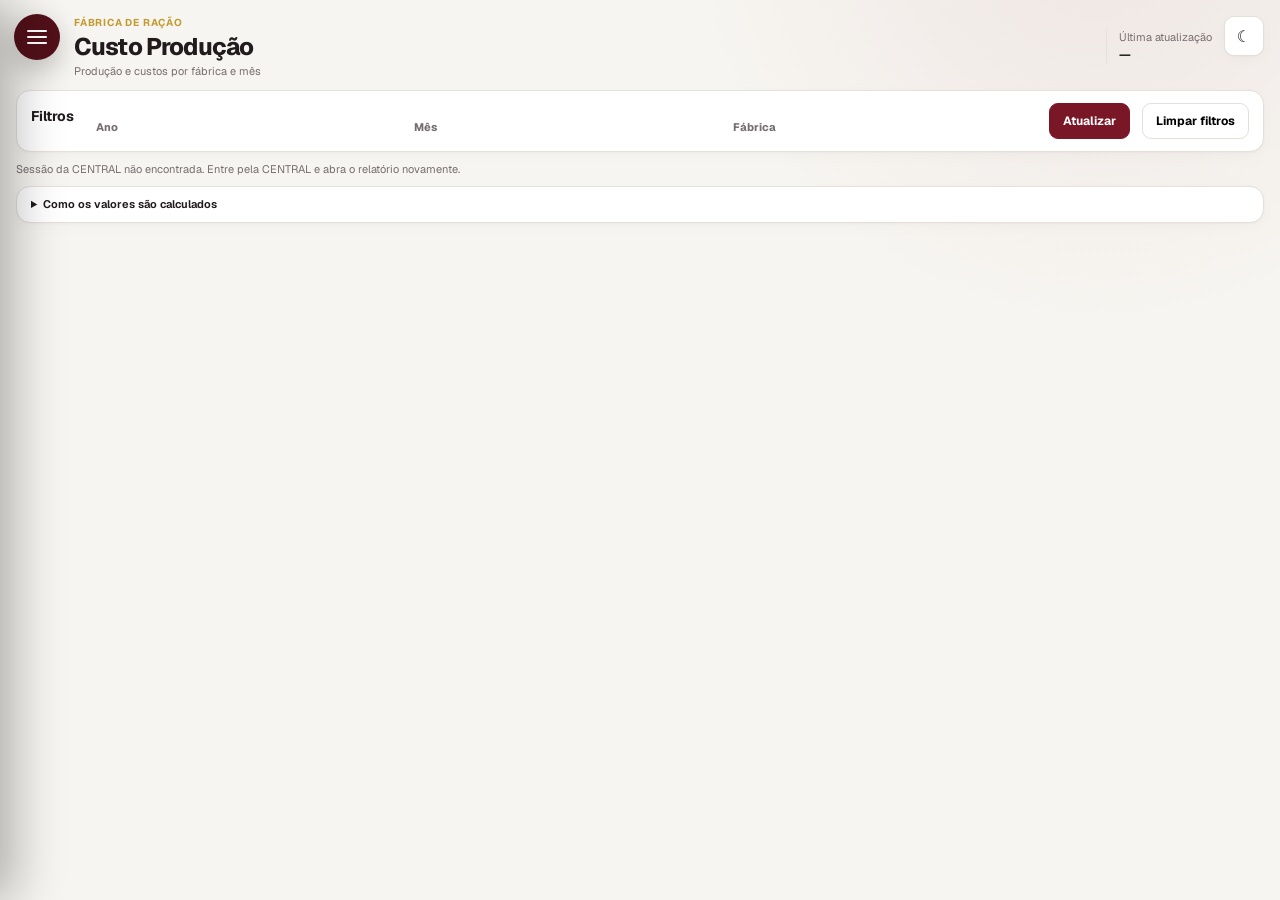
==== commit ca5808c5: "Compacta Custo Produção e centraliza valores" ====
--- a/custo-producao.html
+++ b/custo-producao.html
@@ -7,7 +7,7 @@
   <script>try{const t=localStorage.getItem('bi-fabrica-racao-theme');if(t)document.documentElement.dataset.theme=t;}catch(_){}</script>
   <link rel="stylesheet" href="assets/vendor/geist/index.css">
   <link rel="stylesheet" href="assets/css/app.css?v=20261118-filtros-indicador">
-  <link rel="stylesheet" href="assets/css/custo-producao.css?v=20261127-1">
+  <link rel="stylesheet" href="assets/css/custo-producao.css?v=20261127-2">
 </head>
 <body data-page="custo-producao">
 <main class="app-shell">
--- a/assets/css/custo-producao.css
+++ b/assets/css/custo-producao.css
@@ -1,18 +1,26 @@
-.cost-eyebrow{font-size:11px!important;font-weight:700;letter-spacing:.08em;color:var(--accent)!important;margin:0 0 5px!important}
-.cost-filters{display:flex;align-items:end;gap:12px;padding:16px;margin-bottom:16px;flex-wrap:wrap}
+body[data-page="custo-producao"] .app-shell{width:calc(100% - 32px);max-width:none;padding:16px 0}
+body[data-page="custo-producao"] .page-header{margin-bottom:12px;align-items:center;gap:16px}
+body[data-page="custo-producao"] .page-header h1{font-size:24px;line-height:1.15;letter-spacing:-.035em;margin:0 0 3px}
+body[data-page="custo-producao"] .page-header p{font-size:11px}
+body[data-page="custo-producao"] .update-meta span{font-size:11px;font-weight:400;text-transform:none;letter-spacing:normal}
+body[data-page="custo-producao"] .update-meta strong{font-size:13px}
+.cost-eyebrow{font-size:10px!important;font-weight:700;letter-spacing:.08em;color:var(--accent)!important;margin:0 0 4px!important}
+.cost-filters{display:flex;align-items:end;gap:12px;padding:12px 14px;margin-bottom:10px;flex-wrap:wrap}
 .cost-filters h2{font-size:14px;align-self:center;margin:0 8px 9px 0}
 .cost-filter-fields{display:flex;gap:12px;flex:1;min-width:260px;flex-wrap:wrap}
-.cost-filter-fields .filter-field{flex:1;min-width:160px}.cost-filter-fields .filter-field>span{display:block;color:var(--muted-foreground);font-size:12px;margin-bottom:6px}
+.cost-filter-fields .filter-field{flex:1;min-width:160px}.cost-filter-fields .filter-field>span{display:block;color:var(--muted-foreground);font-size:11px;margin-bottom:5px}
+.cost-filters .checkbox-multiselect-trigger{min-height:36px;height:36px;font-size:12px;font-weight:400}
+.cost-filters .button{min-height:36px;height:36px;font-size:12px;background:var(--card);border:1px solid var(--border)}
 .cost-filters .primary{background:var(--primary);color:var(--primary-foreground);border-color:var(--primary)}
-.cost-context{font-size:12px;color:var(--muted-foreground);margin:12px 0 20px}
-.cost-section{padding:20px;margin:0 0 20px}.cost-section h2{text-align:center;font-size:17px;margin:0 0 8px}.cost-section p{font-size:12px;color:var(--muted-foreground);margin:0 0 18px;text-align:center}
+.cost-context{font-size:11px;color:var(--muted-foreground);margin:8px 0 10px}
+.cost-section{padding:8px 14px;margin:0 0 8px}.cost-section h2{text-align:center;font-size:14px;line-height:16px;margin:0 0 2px}.cost-section p{font-size:11px;line-height:14px;color:var(--muted-foreground);margin:0 0 3px;text-align:center}
 .cost-scroll{overflow:auto;max-height:75vh;scrollbar-color:#999 var(--muted);scrollbar-width:thin}
-.cost-table{border-collapse:separate;border-spacing:0;width:100%;font-size:13px;font-variant-numeric:tabular-nums}
-.cost-table th,.cost-table td{padding:15px 12px;border-bottom:1px solid var(--border);white-space:nowrap;text-align:right}
+.cost-table{border-collapse:separate;border-spacing:0;width:100%;font-size:12px;line-height:16px;font-variant-numeric:tabular-nums}
+.cost-table th,.cost-table td{padding:3px 10px;border-bottom:1px solid var(--border);white-space:nowrap;text-align:center}
 .cost-table thead th{background:var(--primary);color:var(--primary-foreground);text-align:center;border-right:1px solid #ffffff38;position:sticky;top:0;z-index:2}
-.cost-table thead tr:nth-child(2) th{top:47px;font-size:12px}.cost-table th:first-child,.cost-table td:first-child{text-align:left;min-width:285px;position:sticky;left:0;z-index:1;background:var(--card)}
-.cost-table thead th:first-child{z-index:3;background:var(--primary)}.cost-table tbody th{font-weight:400}.cost-table .quantity th,.cost-table .quantity td{font-weight:650}.cost-table .quantity td{text-align:center}.cost-table tbody tr:nth-child(even) td{background:var(--secondary)}
+.cost-table thead tr:nth-child(2) th{top:23px;font-size:11px}.cost-table tbody th,.cost-table thead tr:first-child th:first-child{text-align:left;min-width:285px;position:sticky;left:0;z-index:1;background:var(--card)}
+.cost-table thead tr:first-child th:first-child{z-index:3;background:var(--primary)}.cost-table tbody th{font-weight:400}.cost-table .quantity th,.cost-table .quantity td{font-weight:650}.cost-table tbody tr:nth-child(even)>*{background:var(--secondary)}
 .cost-table .total td{font-weight:750;background:var(--muted);border-top:2px solid var(--primary)}.cost-table .month-end{border-right:1px solid var(--border)}
 .cost-table .adverse{color:#b42332}.cost-table .favorable{color:#187857}.cost-table .variance{background:var(--secondary);font-weight:650}
-.cost-empty{padding:32px;text-align:center;color:var(--muted-foreground)}.cost-rules{padding:16px 20px;font-size:12px;line-height:1.7}.cost-rules summary{cursor:pointer;font-weight:650}
-@media(max-width:767px){.cost-section{padding:12px}.cost-table th,.cost-table td{padding:12px 9px}.cost-table th:first-child,.cost-table td:first-child{min-width:200px;max-width:230px;white-space:normal}.cost-table thead tr:nth-child(2) th{top:43px}.cost-filters .button{flex:1}}
+.cost-empty{padding:32px;text-align:center;color:var(--muted-foreground)}.cost-rules{padding:9px 14px;font-size:11px;line-height:1.6}.cost-rules summary{cursor:pointer;font-weight:650}
+@media(max-width:767px){body[data-page="custo-producao"] .page-header h1{font-size:21px}.cost-section{padding:10px}.cost-table th,.cost-table td{padding:5px 8px}.cost-table tbody th,.cost-table thead tr:first-child th:first-child{min-width:200px;max-width:230px;white-space:normal}.cost-table thead tr:nth-child(2) th{top:27px}.cost-filters .button{flex:1}}
